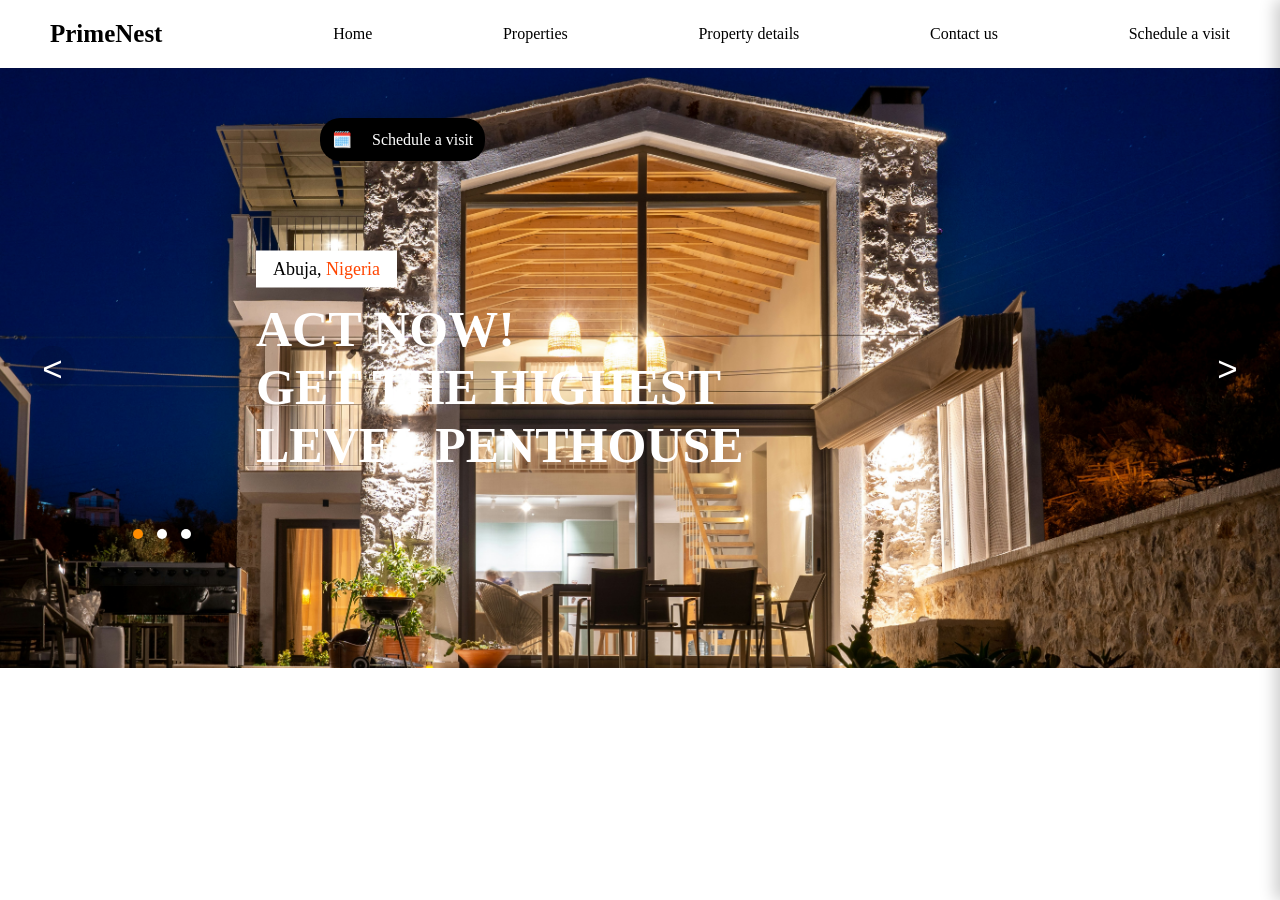
==== index.html @ c1384526 "restruced my project work" ====
<!doctype html>
<html>
  <head>
    <meta charset="UTF-8" />
    <meta name="viewport" content="width=device-width, initial-scale=1" />
    <title>PrimeNest</title>
    <link rel="stylesheet" href="css/style.css" />
  </head>

  <body>
    <section>
      <div class="navbar">
        <div id="villa">PrimeNest</div>
        <div class="navbar-link">
          <a href="home.html">Home</a>
        </div>

        <div class="navbar-link">
          <a href="properties.html">Properties</a>
        </div>

        <div class="navbar-link">
          <a href="property-details.html">Property details</a>
        </div>

        <div class="navbar-link">
          <a href="contact-us.html">Contact us</a>
        </div>

        <div id="nav-schedule">
          <a href="contact-us.html">Schedule a visit</a>
        </div>

        <button class="menu-btn" id="menu-btn">☰</button>
      </div>

      <div class="sidebar" id="sidebar">
        <button class="close-btn" id="close-btn">×</button>

        <a href="index.html">Home</a>
        <a href="property.html">Properties</a>
        <a href="property-details.html">Property details</a>
        <a href="contact-us.html">Contact us</a>

        <a href="contact-us.html" class="mobile-schedule"> Schedule a visit </a>
      </div>

      <div class="hero-section">
        <div class="slide active">
          <img src="assets/Abuja.jpg" alt="abj villa img" />

          <div class="schedule">
            <div class="calendar">🗓️</div>
            <span>Schedule a visit</span>
          </div>

          <div class="slide-content">
            <div class="location">
              Abuja,
              <p>Nigeria</p>
            </div>
            <h1>
              ACT NOW! <br />
              GET THE HIGHEST <br />
              LEVEL PENTHOUSE
            </h1>
          </div>
        </div>

        <div class="slide">
          <img src="assets/Lagos.jpeg" alt="lg villa img" />

          <div class="schedule">
            <div class="calendar">🗓️</div>
            <span>Schedule a visit</span>
          </div>

          <div class="slide-content">
            <div class="location">
              Lagos,
              <p>Nigeria</p>
            </div>
            <h1>
              BE QUICK! <br />
              GET THE BEST VILLA IN<br />
              TOWN
            </h1>
          </div>
        </div>

        <div class="slide">
          <img src="assets/Kogi.jpg" alt="kg villa img" />

          <div class="schedule">
            <div class="calendar">🗓️</div>
            <span>Schedule a visit</span>
          </div>

          <div class="slide-content">
            <div class="location">
              Kogi,
              <p>Nigeria</p>
            </div>
            <h1>
              ACT NOW! <br />
              GET THE HIGHEST <br />
              LEVEL PENTHOUSE <br />
            </h1>
          </div>
        </div>

        <!-- Arrow for the images -->
        <button class="prev" id="prev">&lt;</button>
        <button class="next" id="next">&gt;</button>

        <!-- Dots for the images -->
        <div class="indicators">
          <div class="dot active" data-slide="0"></div>
          <div class="dot" data-slide="1"></div>
          <div class="dot" data-slide="2"></div>
        </div>
      </div>
    </section>
    <script src="script.js"></script>
  </body>
</html>
---- css/style.css ----
* {
  box-sizing: border-box;
}

body {
  margin: 0;
}

.navbar {
  display: flex;
  flex-direction: row;
  align-items: center;
  justify-content: space-between;
  padding: 20px 50px;
}

.navbar-link a {
  text-decoration: none;
  color: black;
  transition: 0.3s;
}

.navbar-link a:hover {
  color: darkorange;
}

#villa {
  font-weight: bold;
  font-size: 25px;
  padding-right: 40px;
}
#nav-schedule a {
  text-decoration: none;
  color: black;
}

.menu-btn {
  display: none;
  border: none;
  background: none;
  font-size: 28px;
  cursor: pointer;
}

.sidebar {
  position: fixed;
  top: 0;
  right: -300px;
  width: 300px;
  height: 100vh;
  background-color: white;
  z-index: 1000;

  display: flex;
  flex-direction: column;
  padding: 30px;

  transition: right 0.3s ease;

  box-shadow: -5px 0 15px rgb(0, 0, 0, 0.2);
}

.sidebar a {
  text-decoration: none;
  color: black;
  padding: 15px 0;
}

.sidebar a:hover {
  color: #f35525;
}

.mobile-schedule {
  background-color: #f35525;
  color: white !important;
  padding: 12px 20px !important;
  border-radius: 5px;
  text-align: center;
  margin-top: 15px;
}

.close-btn {
  align-self: flex-end;
  border: none;
  background: none;
  font-size: 30px;
  cursor: pointer;
  margin-bottom: 30px;
}

.hero-section {
  width: 100%;
  position: relative;
  height: 600px;
}

.slide {
  position: absolute;
  top: 0;
  left: 0;
  width: 100%;
  height: 100%;
  display: none;
}

.slide.active {
  display: block;
}

.slide img {
  width: 100%;
  height: 100%;
  object-fit: cover;
}

.slide-content {
  position: absolute;
  top: 50%;
  left: 20%;
  transform: translateY(-50%);
}

.slide-content h1 {
  font-size: 50px;
  margin: 12px 0;
  color: white;
}

.location {
  color: black;
  font-size: 18px;
  background-color: white;
  padding: 8px 17px;
  display: inline-block;
}
.location p {
  display: inline;
  color: orangered;
}

.schedule {
  position: absolute;
  top: 50px;
  left: 25%;
  display: flex;
  align-items: center;
  background-color: black;
  color: white;
  padding: 12px 12px;
  border-radius: 20px;
}

.schedule span {
  padding-left: 20px;
}
.calendar {
  padding: 0;
}

.prev,
.next {
  position: absolute;
  top: 50%;
  transform: translateY(-50%);
  background-color: rgb(0, 0, 0, 0.1);
  color: white;
  border-radius: 50%;
  border: 0;
  font-size: 35px;
  height: 45px;
  width: 45px;
}

.prev {
  left: 30px;
}
.next {
  right: 30px;
}

.indicators {
  position: absolute;
  bottom: 20%;
  left: 10%;
}

.dot {
  display: inline-block;
  height: 10px;
  width: 10px;
  border-radius: 50%;
  background-color: white;
  margin: 5px;
  cursor: pointer;
}

.dot.active {
  background-color: darkorange;
}

@media (max-width: 768px) {
  .navbar {
    padding: 15px 20px;
  }

  .navbar-link,
  #nav-schedule {
    display: none;
  }

  .menu-btn {
    display: block;
    font-size: 24px;
  }

  .hero-section {
    height: 80vh;
  }

  .schedule {
    display: none;
  }

  .slide-content {
    top: 50%;
    left: 20px;
    transform: translateY(-50%);
  }

  .slide-content h1 {
    font-size: 32px;
  }

  .slide-content p {
    font-size: 16px;
  }

  .prev,
  .next {
    width: 30px;
    height: 30px;
    font-size: 16px;
    padding: 0;
  }

  .prev {
    left: 15px;
  }

  .next {
    right: 15px;
  }

  .indicators {
    bottom: 10%;
    right: 20px;
  }

  .dot {
    width: 8px;
    height: 8px;
  }
}
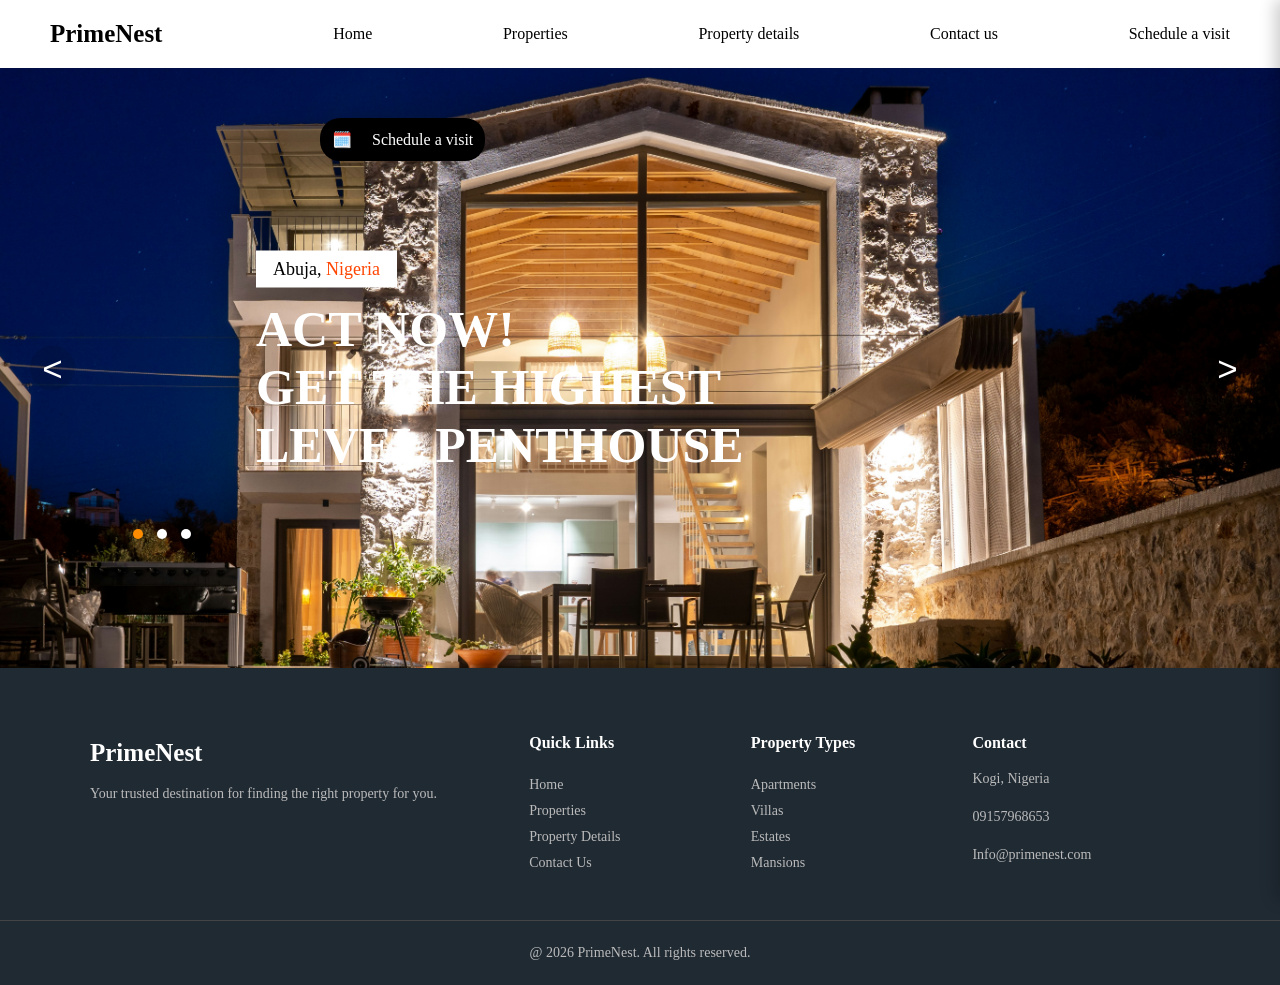
==== commit 1fd63aa1: "Added footer and styled it" ====
--- a/index.html
+++ b/index.html
@@ -12,7 +12,7 @@
       <div class="navbar">
         <div id="villa">PrimeNest</div>
         <div class="navbar-link">
-          <a href="home.html">Home</a>
+          <a href="index.html">Home</a>
         </div>
 
         <div class="navbar-link">
@@ -38,7 +38,7 @@
         <button class="close-btn" id="close-btn">×</button>
 
         <a href="index.html">Home</a>
-        <a href="property.html">Properties</a>
+        <a href="properties.html">Properties</a>
         <a href="property-details.html">Property details</a>
         <a href="contact-us.html">Contact us</a>
 
@@ -121,6 +121,48 @@
         </div>
       </div>
     </section>
-    <script src="script.js"></script>
+
+    <footer class="footer">
+      <div class="footer-container">
+        <div class="footer-about">
+          <h2>PrimeNest</h2>
+
+          <p>
+            Your trusted destination for finding the right property for you.
+          </p>
+        </div>
+
+        <div class="footer-links">
+          <h3>Quick Links</h3>
+
+          <a href="index.html">Home</a>
+          <a href="properties.html">Properties</a>
+          <a href="Property-details.html">Property Details</a>
+          <a href="contact-us.html">Contact Us</a>
+        </div>
+
+        <div class="footer-links">
+          <h3>Property Types</h3>
+
+          <a href="properties.html">Apartments</a>
+          <a href="properties.html">Villas</a>
+          <a href="properties.html">Estates</a>
+          <a href="properties.html">Mansions</a>
+        </div>
+
+        <div class="footer-contact">
+          <h3>Contact</h3>
+
+          <p>Kogi, Nigeria</p>
+          <p>09157968653</p>
+          <p>Info@primenest.com</p>
+        </div>
+      </div>
+
+      <div class="footer-bottom">
+        <p>@ 2026 PrimeNest. All rights reserved.</p>
+      </div>
+    </footer>
+    <script src="js/script.js"></script>
   </body>
 </html>
--- a/css/style.css
+++ b/css/style.css
@@ -198,6 +198,66 @@
   background-color: darkorange;
 }
 
+/* Footer */
+.footer {
+  background-color: #202a33;
+  color: white;
+  padding-top: 50px;
+}
+
+.footer-container {
+  width: 90%;
+  max-width: 1100px;
+  margin: auto;
+  display: grid;
+  grid-template-columns: 2fr 1fr 1fr 1fr;
+  gap: 4px;
+}
+
+.footer h2 {
+  font-size: 25px;
+  margin-bottom: 15px;
+}
+
+.footer h3 {
+  font-size: 16px;
+  margin-bottom: 15px;
+}
+
+.footer p {
+  color: #bbb;
+  font-size: 14px;
+  line-height: 1.7;
+}
+
+.footer-links {
+  display: flex;
+  flex-direction: column;
+  gap: 10px;
+}
+
+.footer-links a {
+  color: #bbb;
+  text-decoration: none;
+  font-size: 14px;
+  transition: 0.3s;
+}
+
+.footer-links a:hover {
+  color: darkorange;
+}
+
+.footer-bottom {
+  margin-top: 40px;
+  padding: 20px;
+  text-align: center;
+  border-top: 1px solid #444;
+}
+
+.footer-bottom p {
+  margin: 0;
+}
+
 @media (max-width: 768px) {
   .navbar {
     padding: 15px 20px;
@@ -260,4 +320,16 @@
     width: 8px;
     height: 8px;
   }
-}
+  /* footer */
+  .footer-container {
+    grid-template-columns: 1fr 1fr;
+    gap: 30px;
+  }
+}
+
+/* Smaller screen */
+@media (max-width: 500px) {
+  .footer-container {
+    grid-template-columns: 1fr;
+  }
+}
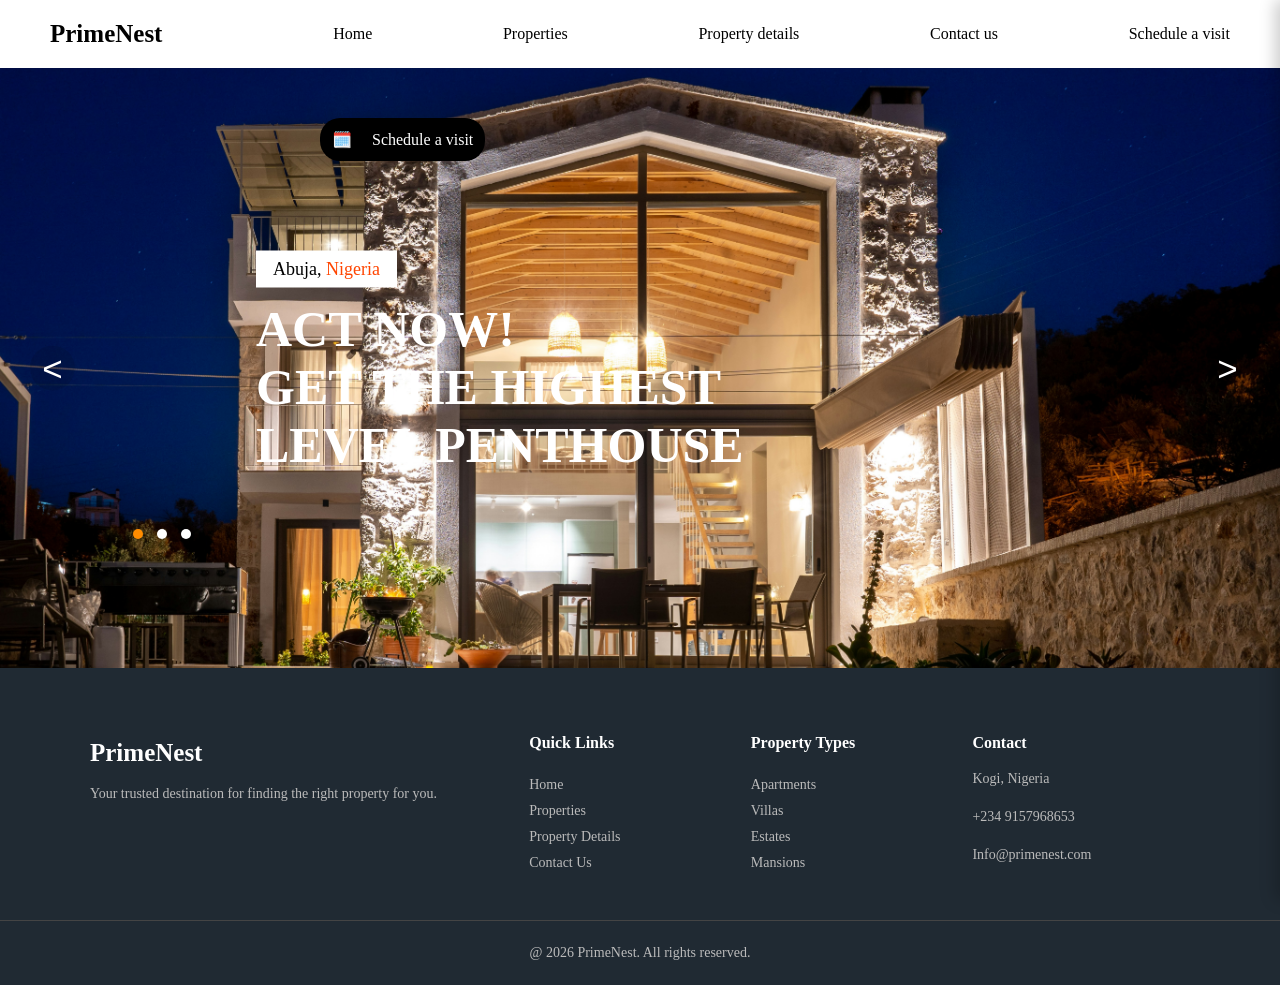
==== commit 9203f5b3: "Added watsapp mesaage feature" ====
--- a/index.html
+++ b/index.html
@@ -122,6 +122,7 @@
       </div>
     </section>
 
+    <!-- footer -->
     <footer class="footer">
       <div class="footer-container">
         <div class="footer-about">
@@ -154,7 +155,7 @@
           <h3>Contact</h3>
 
           <p>Kogi, Nigeria</p>
-          <p>09157968653</p>
+          <p>+234 9157968653</p>
           <p>Info@primenest.com</p>
         </div>
       </div>
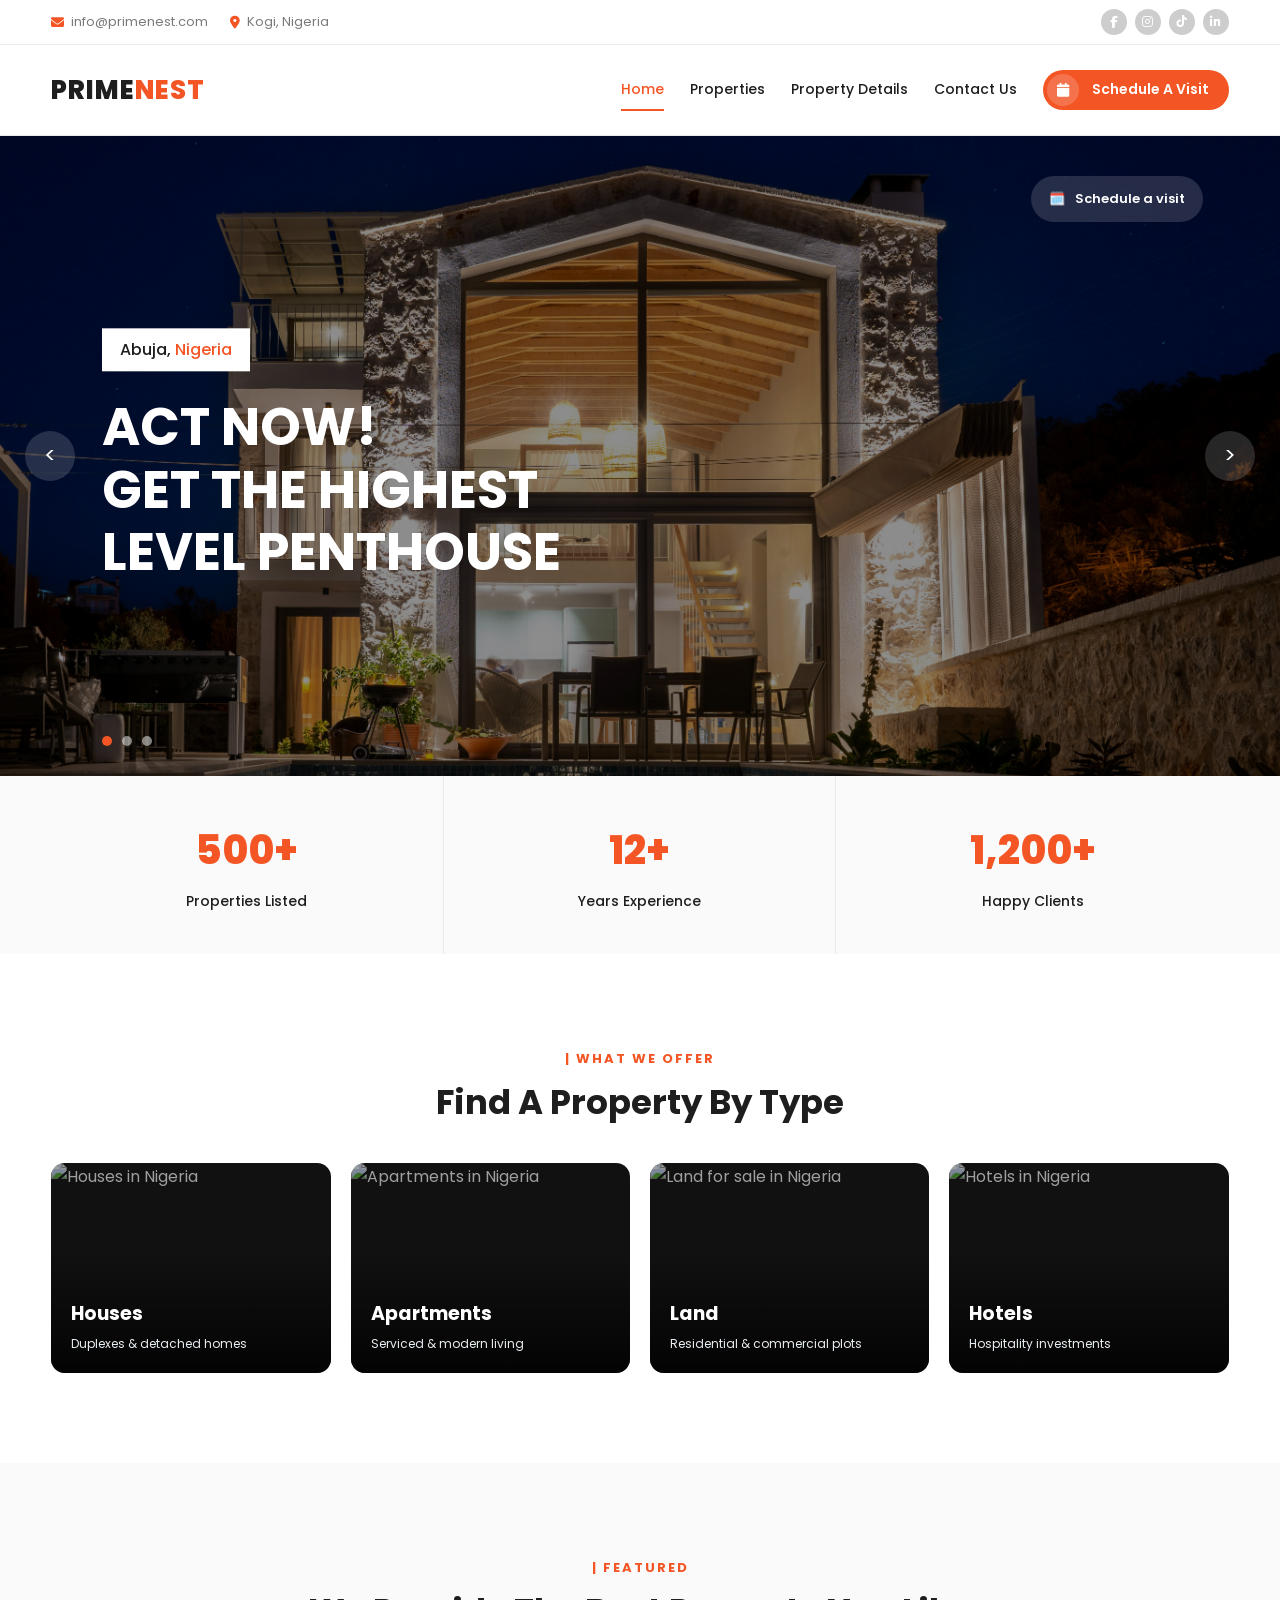
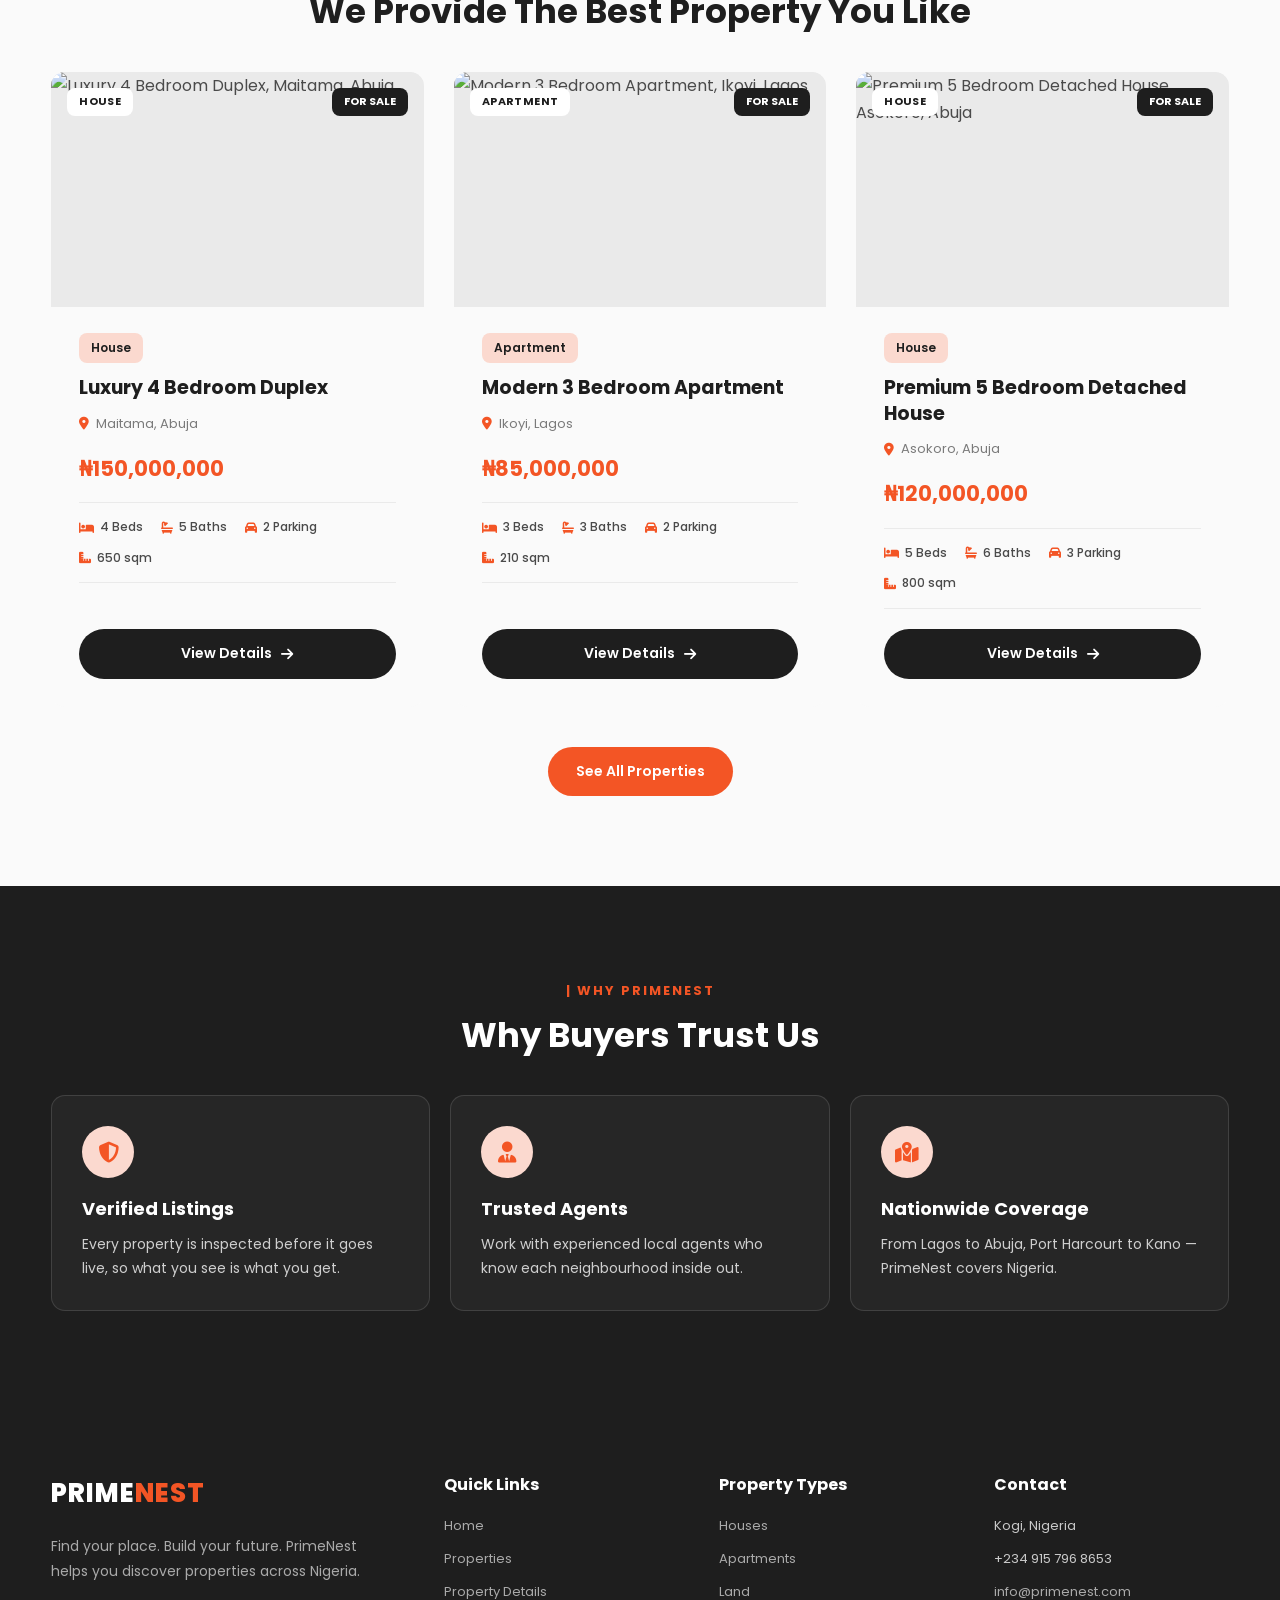
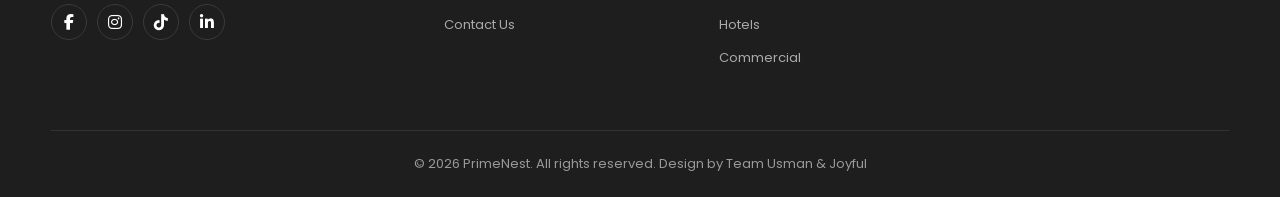
==== commit a96cf9c5: "match primenest styling/structure to templatemo; fix broken links and html bugs" ====
--- a/index.html
+++ b/index.html
@@ -1,169 +1,461 @@
-<!doctype html>
-<html>
-  <head>
-    <meta charset="UTF-8" />
-    <meta name="viewport" content="width=device-width, initial-scale=1" />
-    <title>PrimeNest</title>
-    <link rel="stylesheet" href="css/style.css" />
-  </head>
-
-  <body>
-    <section>
-      <div class="navbar">
-        <div id="villa">PrimeNest</div>
-        <div class="navbar-link">
-          <a href="index.html">Home</a>
-        </div>
-
-        <div class="navbar-link">
-          <a href="properties.html">Properties</a>
-        </div>
-
-        <div class="navbar-link">
-          <a href="property-details.html">Property details</a>
-        </div>
-
-        <div class="navbar-link">
-          <a href="contact-us.html">Contact us</a>
-        </div>
-
-        <div id="nav-schedule">
-          <a href="contact-us.html">Schedule a visit</a>
-        </div>
-
-        <button class="menu-btn" id="menu-btn">☰</button>
-      </div>
-
-      <div class="sidebar" id="sidebar">
-        <button class="close-btn" id="close-btn">×</button>
-
-        <a href="index.html">Home</a>
-        <a href="properties.html">Properties</a>
-        <a href="property-details.html">Property details</a>
-        <a href="contact-us.html">Contact us</a>
-
-        <a href="contact-us.html" class="mobile-schedule"> Schedule a visit </a>
-      </div>
-
-      <div class="hero-section">
-        <div class="slide active">
-          <img src="assets/Abuja.jpg" alt="abj villa img" />
-
-          <div class="schedule">
-            <div class="calendar">🗓️</div>
+<!DOCTYPE html>
+<html lang="en">
+<head>
+
+<meta charset="UTF-8">
+<meta name="viewport" content="width=device-width, initial-scale=1.0">
+<meta name="description" content="PrimeNest — find verified houses, apartments, land and commercial properties across Nigeria.">
+
+<title>PrimeNest | Real Estate in Nigeria</title>
+
+<!-- FONT AWESOME -->
+<link rel="stylesheet" href="https://cdnjs.cloudflare.com/ajax/libs/font-awesome/6.5.2/css/all.min.css">
+
+<!-- GOOGLE FONTS -->
+<link rel="preconnect" href="https://fonts.googleapis.com">
+<link rel="preconnect" href="https://fonts.gstatic.com">
+<link href="https://fonts.googleapis.com/css2?family=Poppins:wght@300;400;500;600;700;800;900&display=swap" rel="stylesheet">
+
+<!-- SHARED STYLESHEET (the only CSS file the whole site uses) -->
+<link rel="stylesheet" href="style/main.css">
+
+</head>
+
+<body>
+
+<!-- =====================================================
+     SUB-HEADER INFO BAR
+     ===================================================== -->
+
+<div class="sub-header">
+    <div class="container">
+
+        <ul class="info">
+            <li><i class="fa-solid fa-envelope"></i> info@primenest.com</li>
+            <li><i class="fa-solid fa-location-dot"></i> Kogi, Nigeria</li>
+        </ul>
+
+        <div class="social-links">
+            <a href="#"><i class="fa-brands fa-facebook-f"></i></a>
+            <a href="#"><i class="fa-brands fa-instagram"></i></a>
+            <a href="#"><i class="fa-brands fa-tiktok"></i></a>
+            <a href="#"><i class="fa-brands fa-linkedin-in"></i></a>
+        </div>
+
+    </div>
+</div>
+
+
+<!-- =====================================================
+     HEADER
+     ===================================================== -->
+
+<header class="site-header">
+
+    <div class="container navbar">
+
+        <a href="index.html" class="logo">Prime<span>Nest</span></a>
+
+        <button type="button" class="menu-toggle" aria-label="Open navigation">
+            <i class="fa-solid fa-bars"></i>
+        </button>
+
+        <nav class="nav-links">
+            <a href="index.html" class="active">Home</a>
+            <a href="properties.html">Properties</a>
+            <a href="property-details.html">Property Details</a>
+            <a href="contact-us.html">Contact Us</a>
+            <a href="contact-us.html#contact-form" class="btn btn-primary">
+                <i class="fa-solid fa-calendar"></i> Schedule a visit
+            </a>
+        </nav>
+
+    </div>
+
+</header>
+
+
+<!-- =====================================================
+     HERO SLIDER
+     ===================================================== -->
+
+<section class="hero-section">
+
+    <div class="slide active">
+        <img src="assets/Abuja.jpg" alt="Villa in Abuja, Nigeria">
+
+        <div class="schedule">
+            <span>🗓️</span>
             <span>Schedule a visit</span>
-          </div>
-
-          <div class="slide-content">
-            <div class="location">
-              Abuja,
-              <p>Nigeria</p>
-            </div>
-            <h1>
-              ACT NOW! <br />
-              GET THE HIGHEST <br />
-              LEVEL PENTHOUSE
-            </h1>
-          </div>
-        </div>
-
-        <div class="slide">
-          <img src="assets/Lagos.jpeg" alt="lg villa img" />
-
-          <div class="schedule">
-            <div class="calendar">🗓️</div>
+        </div>
+
+        <div class="slide-content">
+            <div class="location">Abuja, <p>Nigeria</p></div>
+            <h1>Act Now!<br>Get the Highest<br>Level Penthouse</h1>
+        </div>
+    </div>
+
+    <div class="slide">
+        <img src="assets/Lagos.jpeg" alt="Villa in Lagos, Nigeria">
+
+        <div class="schedule">
+            <span>🗓️</span>
             <span>Schedule a visit</span>
-          </div>
-
-          <div class="slide-content">
-            <div class="location">
-              Lagos,
-              <p>Nigeria</p>
-            </div>
-            <h1>
-              BE QUICK! <br />
-              GET THE BEST VILLA IN<br />
-              TOWN
-            </h1>
-          </div>
-        </div>
-
-        <div class="slide">
-          <img src="assets/Kogi.jpg" alt="kg villa img" />
-
-          <div class="schedule">
-            <div class="calendar">🗓️</div>
+        </div>
+
+        <div class="slide-content">
+            <div class="location">Lagos, <p>Nigeria</p></div>
+            <h1>Be Quick!<br>Get the Best Villa<br>in Town</h1>
+        </div>
+    </div>
+
+    <div class="slide">
+        <img src="assets/Kogi.jpg" alt="Villa in Kogi, Nigeria">
+
+        <div class="schedule">
+            <span>🗓️</span>
             <span>Schedule a visit</span>
-          </div>
-
-          <div class="slide-content">
-            <div class="location">
-              Kogi,
-              <p>Nigeria</p>
-            </div>
-            <h1>
-              ACT NOW! <br />
-              GET THE HIGHEST <br />
-              LEVEL PENTHOUSE <br />
-            </h1>
-          </div>
-        </div>
-
-        <!-- Arrow for the images -->
-        <button class="prev" id="prev">&lt;</button>
-        <button class="next" id="next">&gt;</button>
-
-        <!-- Dots for the images -->
-        <div class="indicators">
-          <div class="dot active" data-slide="0"></div>
-          <div class="dot" data-slide="1"></div>
-          <div class="dot" data-slide="2"></div>
-        </div>
-      </div>
-    </section>
-
-    <!-- footer -->
-    <footer class="footer">
-      <div class="footer-container">
-        <div class="footer-about">
-          <h2>PrimeNest</h2>
-
-          <p>
-            Your trusted destination for finding the right property for you.
-          </p>
-        </div>
-
-        <div class="footer-links">
-          <h3>Quick Links</h3>
-
-          <a href="index.html">Home</a>
-          <a href="properties.html">Properties</a>
-          <a href="Property-details.html">Property Details</a>
-          <a href="contact-us.html">Contact Us</a>
-        </div>
-
-        <div class="footer-links">
-          <h3>Property Types</h3>
-
-          <a href="properties.html">Apartments</a>
-          <a href="properties.html">Villas</a>
-          <a href="properties.html">Estates</a>
-          <a href="properties.html">Mansions</a>
-        </div>
-
-        <div class="footer-contact">
-          <h3>Contact</h3>
-
-          <p>Kogi, Nigeria</p>
-          <p>+234 9157968653</p>
-          <p>Info@primenest.com</p>
-        </div>
-      </div>
-
-      <div class="footer-bottom">
-        <p>@ 2026 PrimeNest. All rights reserved.</p>
-      </div>
-    </footer>
-    <script src="js/script.js"></script>
-  </body>
-</html>
+        </div>
+
+        <div class="slide-content">
+            <div class="location">Kogi, <p>Nigeria</p></div>
+            <h1>Hurry!<br>Get the Best Villa<br>for You</h1>
+        </div>
+    </div>
+
+    <button class="prev" id="prev">&lt;</button>
+    <button class="next" id="next">&gt;</button>
+
+    <div class="indicators">
+        <div class="dot active" data-slide="0"></div>
+        <div class="dot" data-slide="1"></div>
+        <div class="dot" data-slide="2"></div>
+    </div>
+
+</section>
+
+
+<!-- =====================================================
+     FUN FACTS / STATS
+     ===================================================== -->
+
+<section class="stats">
+    <div class="container stats-grid">
+
+        <div class="stat">
+            <strong class="count-number" data-to="500">0</strong>
+            <span>Properties Listed</span>
+        </div>
+
+        <div class="stat">
+            <strong class="count-number" data-to="12">0</strong>
+            <span>Years Experience</span>
+        </div>
+
+        <div class="stat">
+            <strong class="count-number" data-to="1200">0</strong>
+            <span>Happy Clients</span>
+        </div>
+
+    </div>
+</section>
+
+
+<!-- =====================================================
+     PROPERTY CATEGORIES
+     ===================================================== -->
+
+<section class="section">
+    <div class="container">
+
+        <div class="section-head text-center" style="justify-content:center;">
+            <div>
+                <span class="eyebrow">| What We Offer</span>
+                <h2>Find A Property By Type</h2>
+            </div>
+        </div>
+
+        <div class="category-grid">
+
+            <a href="properties.html?type=House" class="category">
+                <img src="https://images.unsplash.com/photo-1600047509807-ba8f99d2cdde?auto=format&fit=crop&w=800&q=80" alt="Houses in Nigeria">
+                <div class="category-content">
+                    <h3>Houses</h3>
+                    <p>Duplexes &amp; detached homes</p>
+                </div>
+            </a>
+
+            <a href="properties.html?type=Apartment" class="category">
+                <img src="https://images.unsplash.com/photo-1600607687920-4e2a09cf159d?auto=format&fit=crop&w=800&q=80" alt="Apartments in Nigeria">
+                <div class="category-content">
+                    <h3>Apartments</h3>
+                    <p>Serviced &amp; modern living</p>
+                </div>
+            </a>
+
+            <a href="properties.html?type=Land" class="category">
+                <img src="https://images.unsplash.com/photo-1500382017468-9049fed747ef?auto=format&fit=crop&w=800&q=80" alt="Land for sale in Nigeria">
+                <div class="category-content">
+                    <h3>Land</h3>
+                    <p>Residential &amp; commercial plots</p>
+                </div>
+            </a>
+
+            <a href="properties.html?type=Hotel" class="category">
+                <img src="https://images.unsplash.com/photo-1566073771259-6a8506099945?auto=format&fit=crop&w=800&q=80" alt="Hotels in Nigeria">
+                <div class="category-content">
+                    <h3>Hotels</h3>
+                    <p>Hospitality investments</p>
+                </div>
+            </a>
+
+        </div>
+
+    </div>
+</section>
+
+
+<!-- =====================================================
+     FEATURED PROPERTIES
+     ===================================================== -->
+
+<section class="section" style="background:var(--gray);">
+    <div class="container">
+
+        <div class="section-head text-center" style="justify-content:center;">
+            <div>
+                <span class="eyebrow">| Featured</span>
+                <h2>We Provide The Best Property You Like</h2>
+            </div>
+        </div>
+
+        <div class="property-grid">
+
+            <article class="property-card">
+                <div class="property-image">
+                    <img src="https://images.unsplash.com/photo-1600585154340-be6161a56a0c?auto=format&fit=crop&w=1400&q=85" alt="Luxury 4 Bedroom Duplex, Maitama, Abuja">
+                    <span class="property-badge">House</span>
+                    <span class="property-status">For Sale</span>
+                </div>
+                <div class="property-content">
+                    <div class="property-type">House</div>
+                    <h3 class="property-title">Luxury 4 Bedroom Duplex</h3>
+                    <div class="property-location">
+                        <i class="fa-solid fa-location-dot"></i>
+                        <span>Maitama, Abuja</span>
+                    </div>
+                    <div class="property-price">₦150,000,000</div>
+                    <div class="property-meta">
+                        <span><i class="fa-solid fa-bed"></i> 4 Beds</span>
+                        <span><i class="fa-solid fa-bath"></i> 5 Baths</span>
+                        <span><i class="fa-solid fa-car"></i> 2 Parking</span>
+                        <span><i class="fa-solid fa-ruler-combined"></i> 650 sqm</span>
+                    </div>
+                    <a href="property-details.html?id=1" class="btn btn-dark">
+                        View Details <i class="fa-solid fa-arrow-right"></i>
+                    </a>
+                </div>
+            </article>
+
+            <article class="property-card">
+                <div class="property-image">
+                    <img src="https://images.unsplash.com/photo-1600607687920-4e2a09cf159d?auto=format&fit=crop&w=1400&q=85" alt="Modern 3 Bedroom Apartment, Ikoyi, Lagos">
+                    <span class="property-badge">Apartment</span>
+                    <span class="property-status">For Sale</span>
+                </div>
+                <div class="property-content">
+                    <div class="property-type">Apartment</div>
+                    <h3 class="property-title">Modern 3 Bedroom Apartment</h3>
+                    <div class="property-location">
+                        <i class="fa-solid fa-location-dot"></i>
+                        <span>Ikoyi, Lagos</span>
+                    </div>
+                    <div class="property-price">₦85,000,000</div>
+                    <div class="property-meta">
+                        <span><i class="fa-solid fa-bed"></i> 3 Beds</span>
+                        <span><i class="fa-solid fa-bath"></i> 3 Baths</span>
+                        <span><i class="fa-solid fa-car"></i> 2 Parking</span>
+                        <span><i class="fa-solid fa-ruler-combined"></i> 210 sqm</span>
+                    </div>
+                    <a href="property-details.html?id=2" class="btn btn-dark">
+                        View Details <i class="fa-solid fa-arrow-right"></i>
+                    </a>
+                </div>
+            </article>
+
+            <article class="property-card">
+                <div class="property-image">
+                    <img src="https://images.unsplash.com/photo-1600047509807-ba8f99d2cdde?auto=format&fit=crop&w=1400&q=85" alt="Premium 5 Bedroom Detached House, Asokoro, Abuja">
+                    <span class="property-badge">House</span>
+                    <span class="property-status">For Sale</span>
+                </div>
+                <div class="property-content">
+                    <div class="property-type">House</div>
+                    <h3 class="property-title">Premium 5 Bedroom Detached House</h3>
+                    <div class="property-location">
+                        <i class="fa-solid fa-location-dot"></i>
+                        <span>Asokoro, Abuja</span>
+                    </div>
+                    <div class="property-price">₦120,000,000</div>
+                    <div class="property-meta">
+                        <span><i class="fa-solid fa-bed"></i> 5 Beds</span>
+                        <span><i class="fa-solid fa-bath"></i> 6 Baths</span>
+                        <span><i class="fa-solid fa-car"></i> 3 Parking</span>
+                        <span><i class="fa-solid fa-ruler-combined"></i> 800 sqm</span>
+                    </div>
+                    <a href="property-details.html?id=3" class="btn btn-dark">
+                        View Details <i class="fa-solid fa-arrow-right"></i>
+                    </a>
+                </div>
+            </article>
+
+        </div>
+
+        <div class="text-center" style="margin-top:40px;">
+            <a href="properties.html" class="btn btn-primary">See All Properties</a>
+        </div>
+
+    </div>
+</section>
+
+
+<!-- =====================================================
+     WHY CHOOSE US
+     ===================================================== -->
+
+<section class="section dark-section">
+    <div class="container">
+
+        <div class="section-head text-center" style="justify-content:center;">
+            <div>
+                <span class="eyebrow">| Why PrimeNest</span>
+                <h2>Why Buyers Trust Us</h2>
+            </div>
+        </div>
+
+        <div class="why-grid">
+
+            <div class="why">
+                <i class="fa-solid fa-shield-halved"></i>
+                <h3>Verified Listings</h3>
+                <p>Every property is inspected before it goes live, so what you see is what you get.</p>
+            </div>
+
+            <div class="why">
+                <i class="fa-solid fa-user-tie"></i>
+                <h3>Trusted Agents</h3>
+                <p>Work with experienced local agents who know each neighbourhood inside out.</p>
+            </div>
+
+            <div class="why">
+                <i class="fa-solid fa-map-location-dot"></i>
+                <h3>Nationwide Coverage</h3>
+                <p>From Lagos to Abuja, Port Harcourt to Kano — PrimeNest covers Nigeria.</p>
+            </div>
+
+        </div>
+
+    </div>
+</section>
+
+
+<!-- =====================================================
+     FOOTER
+     ===================================================== -->
+
+<footer class="site-footer">
+
+    <div class="container footer-grid">
+
+        <div class="footer-brand">
+            <div class="logo">Prime<span>Nest</span></div>
+            <p>Find your place. Build your future. PrimeNest helps you discover properties across Nigeria.</p>
+
+            <div class="socials">
+                <a href="#"><i class="fa-brands fa-facebook-f"></i></a>
+                <a href="#"><i class="fa-brands fa-instagram"></i></a>
+                <a href="#"><i class="fa-brands fa-tiktok"></i></a>
+                <a href="#"><i class="fa-brands fa-linkedin-in"></i></a>
+            </div>
+        </div>
+
+        <div>
+            <h3>Quick Links</h3>
+            <ul>
+                <li><a href="index.html">Home</a></li>
+                <li><a href="properties.html">Properties</a></li>
+                <li><a href="property-details.html">Property Details</a></li>
+                <li><a href="contact-us.html">Contact Us</a></li>
+            </ul>
+        </div>
+
+        <div>
+            <h3>Property Types</h3>
+            <ul>
+                <li><a href="properties.html?type=House">Houses</a></li>
+                <li><a href="properties.html?type=Apartment">Apartments</a></li>
+                <li><a href="properties.html?type=Land">Land</a></li>
+                <li><a href="properties.html?type=Hotel">Hotels</a></li>
+                <li><a href="properties.html?type=Commercial">Commercial</a></li>
+            </ul>
+        </div>
+
+        <div>
+            <h3>Contact</h3>
+            <ul>
+                <li>Kogi, Nigeria</li>
+                <li>+234 915 796 8653</li>
+                <li><a href="mailto:info@primenest.com">info@primenest.com</a></li>
+            </ul>
+        </div>
+
+    </div>
+
+    <div class="container copyright">
+        &copy; 2026 PrimeNest. All rights reserved. Design by Team Usman & Joyful
+    </div>
+
+</footer>
+
+
+<script src="js/script.js"></script>
+<script src="js/nav.js"></script>
+
+<!-- Small counter animation for the fun-facts stats above -->
+<script>
+document.addEventListener("DOMContentLoaded", () => {
+    const counters = document.querySelectorAll(".count-number");
+
+    const animate = (el) => {
+        const target = parseInt(el.dataset.to, 10) || 0;
+        const duration = 1200;
+        const start = performance.now();
+
+        function tick(now) {
+            const progress = Math.min((now - start) / duration, 1);
+            el.textContent = Math.floor(progress * target).toLocaleString();
+            if (progress < 1) {
+                requestAnimationFrame(tick);
+            } else {
+                el.textContent = target.toLocaleString() + "+";
+            }
+        }
+
+        requestAnimationFrame(tick);
+    };
+
+    const observer = new IntersectionObserver((entries) => {
+        entries.forEach((entry) => {
+            if (entry.isIntersecting) {
+                animate(entry.target);
+                observer.unobserve(entry.target);
+            }
+        });
+    }, { threshold: 0.6 });
+
+    counters.forEach((counter) => observer.observe(counter));
+});
+</script>
+
+</body>
+</html>
--- a/style/main.css
+++ b/style/main.css
@@ -0,0 +1,2157 @@
+/* =========================================================
+   PRIMENEST REAL ESTATE
+   SINGLE SHARED STYLESHEET
+   Palette / type / spacing matched to TemplateMo Villa Agency.
+   Loaded by index.html, properties.html, property-details.html
+   and contact-us.html — no other CSS file should be linked.
+   ========================================================= */
+
+@import url('https://fonts.googleapis.com/css2?family=Poppins:wght@300;400;500;600;700;800;900&display=swap');
+
+
+/* =========================================================
+   1. ROOT VARIABLES  (TemplateMo palette: orange + near-black)
+   ========================================================= */
+
+:root {
+    --primary: #f35525;        /* TemplateMo accent orange */
+    --primary-dark: #d6431a;
+    --primary-bg: #fbd9cf;     /* light peach pill background */
+
+    --dark: #1e1e1e;           /* TemplateMo heading / footer black */
+    --dark-light: #2b2b2b;
+
+    --white: #ffffff;
+    --black: #000000;
+
+    --gray: #fafafa;           /* TemplateMo property card background */
+    --gray-light: #f8f9fb;
+    --gray-dark: #eaeaea;
+
+    --text: #4a4a4a;           /* TemplateMo body copy */
+    --heading: #1e1e1e;
+    --muted: #7a7a7a;
+
+    --border: #eaeaea;
+
+    --success: #196b36;
+    --success-bg: #eaf8ef;
+
+    --danger: #a12727;
+    --danger-bg: #fff0f0;
+
+    --shadow-sm: 0 7px 25px rgba(0, 0, 0, 0.06);
+    --shadow: 0 18px 45px rgba(0, 0, 0, 0.10);
+    --shadow-lg: 0 25px 70px rgba(0, 0, 0, 0.15);
+
+    --radius-sm: 8px;
+    --radius: 14px;
+    --radius-lg: 18px;
+    --radius-xl: 20px;
+    --radius-pill: 999px;
+
+    --transition: 0.25s ease;
+}
+
+
+/* =========================================================
+   2. RESET
+   ========================================================= */
+
+* {
+    box-sizing: border-box;
+    margin: 0;
+    padding: 0;
+}
+
+html {
+    scroll-behavior: smooth;
+    scroll-padding-top: 100px;
+}
+
+body {
+    font-family: "Poppins", Arial, sans-serif;
+    color: var(--text);
+    background: var(--white);
+    line-height: 1.7;
+    overflow-x: hidden;
+}
+
+body.no-scroll {
+    overflow: hidden;
+}
+
+a {
+    text-decoration: none;
+    color: inherit;
+}
+
+ul,
+ol {
+    list-style: none;
+}
+
+img {
+    display: block;
+    max-width: 100%;
+}
+
+button,
+input,
+select,
+textarea {
+    font: inherit;
+}
+
+button {
+    cursor: pointer;
+}
+
+textarea {
+    font-family: inherit;
+}
+
+h1, h2, h3, h4, h5, h6 {
+    color: var(--heading);
+    font-weight: 700;
+}
+
+::selection {
+    background: var(--primary);
+    color: var(--white);
+}
+
+
+/* =========================================================
+   3. GLOBAL UTILITIES
+   ========================================================= */
+
+.container {
+    width: min(1180px, 92%);
+    margin: 0 auto;
+}
+
+.section {
+    padding: 90px 0;
+}
+
+.section-sm {
+    padding: 55px 0;
+}
+
+.section-lg {
+    padding: 100px 0;
+}
+
+.eyebrow {
+    display: inline-block;
+    margin-bottom: 12px;
+
+    color: var(--primary);
+
+    font-size: 13px;
+    font-weight: 700;
+    text-transform: uppercase;
+    letter-spacing: 2px;
+}
+
+.section-head {
+    display: flex;
+    justify-content: space-between;
+    align-items: flex-end;
+    gap: 25px;
+    margin-bottom: 40px;
+}
+
+.section-head h2 {
+    font-size: 34px;
+    font-weight: 700;
+    line-height: 1.2;
+}
+
+.section-head p {
+    max-width: 650px;
+    color: var(--muted);
+    font-size: 15px;
+}
+
+.text-center {
+    text-align: center;
+}
+
+.text-primary {
+    color: var(--primary);
+}
+
+.text-muted {
+    color: var(--muted);
+}
+
+.hidden {
+    display: none !important;
+}
+
+
+/* =========================================================
+   4. BUTTONS  (pill-shaped, matches TemplateMo's .main-button)
+   ========================================================= */
+
+.btn {
+    display: inline-flex;
+    align-items: center;
+    justify-content: center;
+    gap: 9px;
+
+    min-height: 46px;
+    padding: 13px 28px;
+
+    border: 0;
+    border-radius: var(--radius-pill);
+
+    font-size: 14px;
+    font-weight: 600;
+    text-transform: capitalize;
+
+    cursor: pointer;
+    transition:
+        transform var(--transition),
+        background var(--transition),
+        color var(--transition),
+        border-color var(--transition);
+}
+
+.btn:hover {
+    transform: translateY(-2px);
+}
+
+.btn-primary {
+    background: var(--primary);
+    color: var(--white);
+}
+
+.btn-primary:hover {
+    background: var(--dark);
+    color: var(--white);
+}
+
+.btn-dark {
+    background: var(--dark);
+    color: var(--white);
+}
+
+.btn-dark:hover {
+    background: var(--primary);
+}
+
+.btn-outline {
+    background: transparent;
+    border: 1px solid rgba(255, 255, 255, 0.5);
+    color: var(--white);
+}
+
+.btn-outline:hover {
+    background: var(--white);
+    color: var(--dark);
+}
+
+.btn-outline-dark {
+    background: transparent;
+    border: 1px solid var(--dark);
+    color: var(--dark);
+}
+
+.btn-outline-dark:hover {
+    background: var(--dark);
+    color: var(--white);
+}
+
+
+/* =========================================================
+   5. SUB-HEADER INFO BAR  (matches TemplateMo .sub-header)
+   ========================================================= */
+
+.sub-header {
+    background: var(--white);
+    border-bottom: 1px solid var(--gray-dark);
+    padding: 9px 0;
+}
+
+.sub-header .container {
+    display: flex;
+    align-items: center;
+    justify-content: space-between;
+    flex-wrap: wrap;
+    gap: 10px;
+}
+
+.sub-header .info {
+    display: flex;
+    gap: 22px;
+}
+
+.sub-header .info li {
+    display: flex;
+    align-items: center;
+    gap: 7px;
+
+    font-size: 13px;
+    color: var(--muted);
+}
+
+.sub-header .info li i {
+    color: var(--primary);
+}
+
+.sub-header .social-links {
+    display: flex;
+    gap: 8px;
+}
+
+.sub-header .social-links a {
+    width: 26px;
+    height: 26px;
+
+    display: grid;
+    place-items: center;
+
+    background: #cdcdcd;
+    border-radius: 50%;
+
+    color: var(--white);
+    font-size: 12px;
+
+    transition: background var(--transition);
+}
+
+.sub-header .social-links a:hover {
+    background: var(--primary);
+}
+
+
+/* =========================================================
+   6. HEADER / NAVIGATION
+   (white, sticky — matches TemplateMo .header-area)
+   ========================================================= */
+
+.site-header {
+    position: sticky;
+    top: 0;
+    left: 0;
+    right: 0;
+
+    z-index: 1000;
+
+    background: var(--white);
+    border-bottom: 1px solid var(--gray-dark);
+}
+
+.navbar {
+    height: 90px;
+
+    display: flex;
+    align-items: center;
+    justify-content: space-between;
+}
+
+.logo {
+    display: inline-flex;
+    align-items: baseline;
+
+    color: var(--heading);
+
+    font-size: 26px;
+    font-weight: 800;
+    letter-spacing: 1px;
+    text-transform: uppercase;
+}
+
+.logo span {
+    color: var(--primary);
+}
+
+.nav-links {
+    display: flex;
+    align-items: center;
+    gap: 26px;
+
+    font-size: 14px;
+    font-weight: 500;
+}
+
+.nav-links a:not(.btn) {
+    position: relative;
+    padding: 5px 0;
+    color: var(--heading);
+    transition: color var(--transition);
+}
+
+.nav-links a:not(.btn)::after {
+    content: "";
+
+    position: absolute;
+    left: 0;
+    bottom: -4px;
+
+    width: 0;
+    height: 2px;
+
+    background: var(--primary);
+
+    transition: width var(--transition);
+}
+
+.nav-links a:not(.btn):hover,
+.nav-links a:not(.btn).active {
+    color: var(--primary);
+}
+
+.nav-links a:not(.btn):hover::after,
+.nav-links a:not(.btn).active::after {
+    width: 100%;
+}
+
+.nav-links .btn {
+    min-height: 40px;
+    padding: 0 20px 0 4px;
+}
+
+.nav-links .btn i {
+    display: inline-flex;
+    align-items: center;
+    justify-content: center;
+
+    width: 32px;
+    height: 32px;
+
+    margin-right: 4px;
+
+    background: rgba(255, 255, 255, 0.18);
+    border-radius: 50%;
+}
+
+.menu-toggle {
+    display: none;
+
+    width: 44px;
+    height: 44px;
+
+    align-items: center;
+    justify-content: center;
+
+    background: transparent;
+    border: 1px solid var(--gray-dark);
+    border-radius: 6px;
+
+    color: var(--heading);
+    font-size: 18px;
+}
+
+
+/* =========================================================
+   7. HOME HERO SLIDER  (index.html only)
+   ========================================================= */
+
+.hero-section {
+    position: relative;
+    width: 100%;
+    height: 640px;
+    background: var(--dark);
+}
+
+.slide {
+    position: absolute;
+    inset: 0;
+    display: none;
+}
+
+.slide.active {
+    display: block;
+}
+
+.slide img {
+    width: 100%;
+    height: 100%;
+    object-fit: cover;
+    filter: brightness(0.55);
+}
+
+.slide-content {
+    position: absolute;
+    top: 50%;
+    left: 8%;
+    max-width: 640px;
+    transform: translateY(-50%);
+}
+
+.slide-content .location {
+    display: inline-block;
+
+    padding: 8px 18px;
+
+    background: var(--white);
+    color: var(--heading);
+
+    font-size: 16px;
+    font-weight: 500;
+    text-transform: capitalize;
+}
+
+.slide-content .location p {
+    display: inline;
+    color: var(--primary);
+    font-style: normal;
+}
+
+.slide-content h1 {
+    margin: 25px 0 0;
+
+    color: var(--white);
+
+    font-size: 52px;
+    font-weight: 700;
+    text-transform: uppercase;
+    line-height: 1.2;
+}
+
+.schedule {
+    position: absolute;
+    top: 40px;
+    right: 6%;
+
+    display: flex;
+    align-items: center;
+    gap: 10px;
+
+    padding: 12px 18px;
+
+    background: rgba(255, 255, 255, 0.15);
+    backdrop-filter: blur(6px);
+    border-radius: var(--radius-pill);
+
+    color: var(--white);
+    font-size: 13px;
+    font-weight: 600;
+}
+
+.prev,
+.next {
+    position: absolute;
+    top: 50%;
+    transform: translateY(-50%);
+
+    display: grid;
+    place-items: center;
+
+    width: 50px;
+    height: 50px;
+
+    background: rgba(255, 255, 255, 0.15);
+    border: 0;
+    border-radius: 50%;
+
+    color: var(--white);
+    font-size: 22px;
+
+    transition: background var(--transition);
+}
+
+.prev:hover,
+.next:hover {
+    background: rgba(255, 255, 255, 0.35);
+}
+
+.prev {
+    left: 25px;
+}
+
+.next {
+    right: 25px;
+}
+
+.indicators {
+    position: absolute;
+    bottom: 30px;
+    left: 8%;
+
+    display: flex;
+    gap: 10px;
+}
+
+.dot {
+    width: 10px;
+    height: 10px;
+
+    background: rgba(255, 255, 255, 0.5);
+    border-radius: 50%;
+
+    cursor: pointer;
+    transition: background var(--transition);
+}
+
+.dot.active {
+    background: var(--primary);
+}
+
+
+/* =========================================================
+   8. STATS / FUN FACTS  (home page)
+   ========================================================= */
+
+.stats {
+    background: var(--gray);
+}
+
+.stats-grid {
+    display: grid;
+    grid-template-columns: repeat(3, 1fr);
+}
+
+.stat {
+    padding: 40px 20px;
+    text-align: center;
+    border-right: 1px solid var(--gray-dark);
+}
+
+.stat:last-child {
+    border-right: 0;
+}
+
+.stat strong {
+    display: block;
+
+    color: var(--primary);
+
+    font-size: 40px;
+    font-weight: 800;
+}
+
+.stat span {
+    display: block;
+    margin-top: 6px;
+
+    color: var(--heading);
+    font-size: 14px;
+    font-weight: 500;
+}
+
+
+/* =========================================================
+   9. PROPERTY CATEGORIES  (home page)
+   ========================================================= */
+
+.category-grid {
+    display: grid;
+    grid-template-columns: repeat(4, 1fr);
+    gap: 20px;
+}
+
+.category {
+    position: relative;
+
+    min-height: 210px;
+    overflow: hidden;
+
+    border-radius: var(--radius);
+
+    background: #111;
+    color: var(--white);
+}
+
+.category img {
+    position: absolute;
+    inset: 0;
+
+    width: 100%;
+    height: 100%;
+
+    object-fit: cover;
+    opacity: 0.6;
+
+    transition:
+        transform 0.4s ease,
+        opacity 0.4s ease;
+}
+
+.category:hover img {
+    transform: scale(1.06);
+    opacity: 0.75;
+}
+
+.category::after {
+    content: "";
+
+    position: absolute;
+    inset: 0;
+
+    background: linear-gradient(
+        to top,
+        rgba(0, 0, 0, 0.8),
+        transparent 60%
+    );
+}
+
+.category-content {
+    position: absolute;
+    left: 20px;
+    right: 20px;
+    bottom: 18px;
+
+    z-index: 2;
+}
+
+.category h3 {
+    color: var(--white);
+    font-size: 19px;
+    font-weight: 700;
+}
+
+.category p {
+    margin-top: 4px;
+    color: #e8edf1;
+    font-size: 12px;
+}
+
+
+/* =========================================================
+   10. WHY CHOOSE US  (home page)
+   ========================================================= */
+
+.why-grid {
+    display: grid;
+    grid-template-columns: repeat(3, 1fr);
+    gap: 20px;
+}
+
+.why {
+    padding: 30px;
+
+    border: 1px solid var(--border);
+    border-radius: var(--radius);
+
+    background: var(--white);
+
+    transition:
+        transform var(--transition),
+        box-shadow var(--transition);
+}
+
+.why:hover {
+    transform: translateY(-4px);
+    box-shadow: var(--shadow);
+}
+
+.why i {
+    display: inline-flex;
+    align-items: center;
+    justify-content: center;
+
+    width: 52px;
+    height: 52px;
+    margin-bottom: 16px;
+
+    background: var(--primary-bg);
+    border-radius: 50%;
+
+    color: var(--primary);
+    font-size: 21px;
+}
+
+.why h3 {
+    margin-bottom: 8px;
+    font-size: 18px;
+}
+
+.why p {
+    color: var(--muted);
+    font-size: 14px;
+}
+
+.dark-section {
+    background: var(--dark);
+    color: var(--white);
+}
+
+.dark-section h2,
+.dark-section .section-head p {
+    color: var(--white);
+}
+
+.dark-section .why {
+    background: rgba(255, 255, 255, 0.04);
+    border-color: rgba(255, 255, 255, 0.12);
+}
+
+.dark-section .why h3 {
+    color: var(--white);
+}
+
+.dark-section .why p {
+    color: #cfcfcf;
+}
+
+
+/* =========================================================
+   11. INNER PAGE HERO  (properties + property-details + contact)
+   ========================================================= */
+
+.page-hero {
+    position: relative;
+    padding: 150px 0 90px;
+
+    background:
+        linear-gradient(rgba(0, 0, 0, 0.6), rgba(0, 0, 0, 0.6)),
+        url("https://images.unsplash.com/photo-1600585154340-be6161a56a0c?auto=format&fit=crop&w=1800&q=85")
+        center / cover no-repeat;
+
+    color: var(--white);
+    text-align: center;
+}
+
+.page-hero .container {
+    width: min(900px, 92%);
+}
+
+.page-hero h1 {
+    margin: 0 0 16px;
+
+    color: var(--white);
+
+    font-size: clamp(36px, 6vw, 58px);
+    font-weight: 700;
+    text-transform: uppercase;
+    line-height: 1.2;
+}
+
+.page-hero p {
+    max-width: 700px;
+    margin: 0 auto;
+
+    color: rgba(255, 255, 255, 0.85);
+    font-size: 16px;
+}
+
+.breadcrumb {
+    display: flex;
+    align-items: center;
+    flex-wrap: wrap;
+    gap: 9px;
+    margin-bottom: 30px;
+
+    color: var(--muted);
+    font-size: 13px;
+}
+
+.breadcrumb a {
+    transition: color var(--transition);
+}
+
+.breadcrumb a:hover {
+    color: var(--primary);
+}
+
+.breadcrumb i {
+    font-size: 9px;
+    color: #b9b9b9;
+}
+
+
+/* =========================================================
+   12. PROPERTY SEARCH / FILTER FORM
+   ========================================================= */
+
+.property-section {
+    padding: 90px 0;
+    background: var(--white);
+}
+
+.property-filters {
+    display: grid;
+    grid-template-columns: repeat(3, minmax(0, 1fr));
+    gap: 20px;
+
+    padding: 30px;
+    margin-bottom: 55px;
+
+    background: var(--gray);
+    border: 1px solid var(--border);
+    border-radius: var(--radius);
+}
+
+.filter-group {
+    display: flex;
+    flex-direction: column;
+    gap: 8px;
+}
+
+.filter-group label,
+.sort-wrapper label {
+    font-size: 13px;
+    font-weight: 600;
+    color: var(--heading);
+}
+
+.filter-group input,
+.filter-group select,
+.sort-wrapper select {
+    width: 100%;
+    min-height: 48px;
+
+    padding: 0 14px;
+
+    font-size: 14px;
+    color: var(--heading);
+
+    background: var(--white);
+    border: 1px solid var(--gray-dark);
+    border-radius: var(--radius-sm);
+
+    outline: 0;
+    transition: border-color var(--transition), box-shadow var(--transition);
+}
+
+.filter-group input:focus,
+.filter-group select:focus,
+.sort-wrapper select:focus {
+    border-color: var(--primary);
+    box-shadow: 0 0 0 3px rgba(243, 85, 37, 0.12);
+}
+
+.filter-group input::placeholder {
+    color: #999;
+}
+
+.property-filters > .btn {
+    align-self: end;
+    min-height: 48px;
+}
+
+
+/* =========================================================
+   13. PROPERTIES TOOLBAR + SORT
+   ========================================================= */
+
+.properties-toolbar {
+    display: flex;
+    align-items: flex-end;
+    justify-content: space-between;
+    gap: 30px;
+    margin-bottom: 30px;
+}
+
+.properties-toolbar h2 {
+    margin: 0 0 6px;
+    font-size: clamp(26px, 4vw, 34px);
+}
+
+.properties-toolbar p {
+    margin: 0;
+    font-size: 14px;
+    color: var(--muted);
+}
+
+.properties-toolbar p strong {
+    color: var(--heading);
+}
+
+.sort-wrapper {
+    display: flex;
+    align-items: center;
+    gap: 10px;
+    min-width: 220px;
+}
+
+.sort-wrapper label {
+    white-space: nowrap;
+}
+
+.sort-wrapper select {
+    min-width: 180px;
+}
+
+
+/* =========================================================
+   14. PROPERTY GRID + CARD
+   (matches JS output from properties.js / property-details.js)
+   ========================================================= */
+
+.property-grid {
+    display: grid;
+    grid-template-columns: repeat(3, minmax(0, 1fr));
+    gap: 30px;
+}
+
+.property-card {
+    display: flex;
+    flex-direction: column;
+    overflow: hidden;
+
+    background: var(--gray);
+    border-radius: var(--radius);
+
+    transition:
+        transform var(--transition),
+        box-shadow var(--transition);
+}
+
+.property-card:hover {
+    transform: translateY(-6px);
+    box-shadow: var(--shadow);
+}
+
+.property-image {
+    position: relative;
+    width: 100%;
+    height: 235px;
+
+    overflow: hidden;
+    background: var(--gray-dark);
+}
+
+.property-image img {
+    width: 100%;
+    height: 100%;
+    object-fit: cover;
+    transition: transform 0.45s ease;
+}
+
+.property-card:hover .property-image img {
+    transform: scale(1.06);
+}
+
+.property-badge {
+    position: absolute;
+    top: 16px;
+    left: 16px;
+
+    display: inline-flex;
+    align-items: center;
+    min-height: 28px;
+    padding: 0 12px;
+
+    background: var(--white);
+    color: var(--heading);
+    border-radius: var(--radius-sm);
+
+    font-size: 11px;
+    font-weight: 700;
+    text-transform: uppercase;
+    letter-spacing: 0.4px;
+}
+
+.property-status {
+    position: absolute;
+    top: 16px;
+    right: 16px;
+
+    display: inline-flex;
+    align-items: center;
+    justify-content: center;
+    min-height: 28px;
+    padding: 0 12px;
+
+    background: var(--dark);
+    color: var(--white);
+    border-radius: var(--radius-sm);
+
+    font-size: 11px;
+    font-weight: 700;
+    text-transform: uppercase;
+}
+
+.property-status.rent {
+    background: var(--success);
+}
+
+.property-status.construction {
+    background: #b7791f;
+}
+
+.property-content {
+    display: flex;
+    flex-direction: column;
+    flex: 1;
+
+    padding: 26px 28px 28px;
+}
+
+.property-type {
+    display: inline-block;
+
+    margin-bottom: 12px;
+    padding: 5px 12px;
+
+    background: var(--primary-bg);
+    color: var(--heading);
+    border-radius: var(--radius-sm);
+
+    font-size: 12px;
+    font-weight: 600;
+    text-transform: capitalize;
+    align-self: flex-start;
+}
+
+.property-title {
+    margin: 0 0 12px;
+
+    font-size: 19px;
+    font-weight: 700;
+    line-height: 1.35;
+}
+
+.property-location {
+    display: flex;
+    align-items: center;
+    gap: 7px;
+    margin-bottom: 16px;
+
+    color: var(--muted);
+    font-size: 13px;
+}
+
+.property-location i {
+    color: var(--primary);
+}
+
+.property-price {
+    margin-bottom: 16px;
+
+    color: var(--primary);
+    font-size: 21px;
+    font-weight: 700;
+}
+
+.property-meta {
+    display: flex;
+    flex-wrap: wrap;
+    gap: 10px 18px;
+
+    padding: 14px 0;
+    margin-bottom: 20px;
+
+    border-top: 1px solid var(--gray-dark);
+    border-bottom: 1px solid var(--gray-dark);
+}
+
+.property-meta span {
+    display: inline-flex;
+    align-items: center;
+    gap: 6px;
+
+    color: var(--text);
+    font-size: 12px;
+    font-weight: 500;
+}
+
+.property-meta i {
+    color: var(--primary);
+}
+
+.property-content .btn-dark {
+    margin-top: auto;
+}
+
+
+/* =========================================================
+   15. EMPTY STATE
+   ========================================================= */
+
+.empty-state {
+    padding: 90px 30px;
+    text-align: center;
+
+    background: var(--gray);
+    border-radius: var(--radius);
+}
+
+.empty-icon {
+    display: grid;
+    place-items: center;
+
+    width: 70px;
+    height: 70px;
+    margin: 0 auto 20px;
+
+    background: var(--gray-dark);
+    border-radius: 50%;
+
+    color: var(--muted);
+    font-size: 25px;
+}
+
+.empty-state h3 {
+    margin-bottom: 10px;
+    font-size: 22px;
+}
+
+.empty-state p {
+    max-width: 500px;
+    margin: 0 auto 25px;
+
+    color: var(--muted);
+    font-size: 14px;
+}
+
+
+/* =========================================================
+   16. PAGINATION  (matches TemplateMo .properties ul.pagination)
+   ========================================================= */
+
+.pagination {
+    display: flex;
+    justify-content: center;
+    gap: 10px;
+    margin-top: 45px;
+}
+
+.pagination li a {
+    display: flex;
+    align-items: center;
+    justify-content: center;
+
+    width: 42px;
+    height: 42px;
+
+    background: var(--gray);
+    border-radius: 50%;
+
+    color: var(--heading);
+    font-size: 14px;
+    font-weight: 600;
+
+    transition: background var(--transition), color var(--transition);
+}
+
+.pagination li a:hover,
+.pagination li a.is_active {
+    background: var(--primary);
+    color: var(--white);
+}
+
+
+/* =========================================================
+   17. PROPERTY DETAILS PAGE
+   ========================================================= */
+
+.details-hero {
+    padding: 150px 0 75px;
+    background: linear-gradient(110deg, #1e1e1e, #3a3a3a);
+    color: var(--white);
+}
+
+.details-hero h1 {
+    margin: 7px 0 10px;
+    color: var(--white);
+    font-size: clamp(32px, 5vw, 48px);
+    text-transform: uppercase;
+}
+
+.details-hero p {
+    color: #d8d8d8;
+}
+
+.details-section {
+    padding: 55px 0 90px;
+    background: var(--gray);
+}
+
+.property-details-layout {
+    display: grid;
+    grid-template-columns: minmax(0, 1.15fr) minmax(360px, 0.85fr);
+    gap: 45px;
+    align-items: start;
+}
+
+/* gallery */
+
+.property-gallery {
+    position: sticky;
+    top: 110px;
+}
+
+.main-gallery-image {
+    position: relative;
+    height: 500px;
+    overflow: hidden;
+
+    background: var(--gray-dark);
+    border-radius: var(--radius-lg);
+    box-shadow: var(--shadow);
+
+    cursor: zoom-in;
+}
+
+.main-gallery-image img {
+    width: 100%;
+    height: 100%;
+    object-fit: cover;
+    transition: transform 0.45s ease;
+}
+
+.main-gallery-image:hover img {
+    transform: scale(1.03);
+}
+
+.gallery-zoom {
+    position: absolute;
+    right: 16px;
+    bottom: 16px;
+
+    display: flex;
+    align-items: center;
+    gap: 7px;
+    padding: 9px 14px;
+
+    background: rgba(30, 30, 30, 0.85);
+    border-radius: var(--radius-sm);
+
+    color: var(--white);
+    font-size: 11px;
+    font-weight: 700;
+}
+
+.gallery-zoom i {
+    color: var(--primary);
+}
+
+.gallery-thumbnails {
+    display: grid;
+    grid-template-columns: repeat(4, 1fr);
+    gap: 9px;
+    margin-top: 10px;
+}
+
+.gallery-thumb {
+    height: 82px;
+    overflow: hidden;
+
+    background: var(--gray-dark);
+    border: 2px solid transparent;
+    border-radius: var(--radius-sm);
+
+    cursor: pointer;
+    transition: border-color var(--transition);
+}
+
+.gallery-thumb:hover,
+.gallery-thumb.active {
+    border-color: var(--primary);
+}
+
+.gallery-thumb img {
+    width: 100%;
+    height: 100%;
+    object-fit: cover;
+}
+
+/* info column */
+
+.property-details-info {
+    padding-top: 5px;
+}
+
+.details-status-row {
+    display: flex;
+    align-items: center;
+    flex-wrap: wrap;
+    gap: 8px;
+    margin-bottom: 14px;
+}
+
+.details-type,
+.details-status {
+    display: inline-flex;
+    align-items: center;
+    min-height: 27px;
+    padding: 5px 12px;
+
+    border-radius: var(--radius-pill);
+
+    font-size: 10px;
+    font-weight: 700;
+    text-transform: uppercase;
+    letter-spacing: 0.6px;
+}
+
+.details-type {
+    background: var(--primary-bg);
+    color: var(--dark);
+}
+
+.details-status {
+    background: var(--primary);
+    color: var(--white);
+}
+
+.details-status.rent {
+    background: var(--dark);
+    color: var(--white);
+}
+
+.details-status.construction {
+    background: #e7dcc0;
+    color: #665317;
+}
+
+.property-details-info > h1 {
+    margin-bottom: 10px;
+    font-size: clamp(28px, 4vw, 38px);
+    line-height: 1.2;
+}
+
+.details-location {
+    display: flex;
+    align-items: flex-start;
+    gap: 7px;
+    margin-bottom: 14px;
+
+    color: var(--muted);
+    font-size: 13px;
+}
+
+.details-location i {
+    margin-top: 4px;
+    color: var(--primary);
+}
+
+.details-price {
+    margin-bottom: 26px;
+    color: var(--primary);
+    font-size: 27px;
+    font-weight: 700;
+}
+
+.quick-features {
+    display: grid;
+    grid-template-columns: repeat(2, 1fr);
+    gap: 10px;
+
+    padding: 16px;
+    margin-bottom: 30px;
+
+    background: var(--white);
+    border: 1px solid var(--border);
+    border-radius: var(--radius);
+}
+
+.quick-feature {
+    display: flex;
+    align-items: center;
+    gap: 11px;
+    padding: 10px;
+
+    background: var(--gray);
+    border-radius: var(--radius-sm);
+}
+
+.quick-feature > i {
+    color: var(--primary);
+    font-size: 19px;
+}
+
+.quick-feature div {
+    display: flex;
+    flex-direction: column;
+}
+
+.quick-feature strong {
+    font-size: 13px;
+}
+
+.quick-feature span {
+    color: var(--muted);
+    font-size: 10px;
+}
+
+.details-block {
+    padding-top: 22px;
+    margin-top: 22px;
+    border-top: 1px solid var(--gray-dark);
+}
+
+.details-block h2 {
+    margin-bottom: 10px;
+    font-size: 20px;
+}
+
+.details-block p {
+    color: var(--text);
+    font-size: 14px;
+    line-height: 1.85;
+}
+
+.feature-list {
+    display: grid;
+    grid-template-columns: repeat(2, 1fr);
+    gap: 9px;
+}
+
+.detail-feature {
+    display: flex;
+    align-items: center;
+    gap: 9px;
+    padding: 10px 12px;
+
+    background: var(--white);
+    border: 1px solid var(--border);
+    border-radius: var(--radius-sm);
+
+    color: var(--text);
+    font-size: 12px;
+}
+
+.detail-feature i {
+    color: var(--primary);
+}
+
+.property-actions {
+    display: flex;
+    flex-wrap: wrap;
+    gap: 10px;
+    margin-top: 28px;
+}
+
+.property-actions .btn {
+    min-height: 46px;
+}
+
+.share-message {
+    min-height: 20px;
+    margin-top: 9px;
+    color: var(--muted);
+    font-size: 12px;
+}
+
+/* location + map */
+
+.location-section {
+    margin-top: 80px;
+}
+
+.location-heading {
+    margin-bottom: 22px;
+}
+
+.location-heading h2 {
+    margin-top: 4px;
+    font-size: 28px;
+}
+
+.property-map {
+    width: 100%;
+    height: 420px;
+    overflow: hidden;
+
+    border: 1px solid var(--gray-dark);
+    border-radius: var(--radius-lg);
+    box-shadow: var(--shadow-sm);
+}
+
+.leaflet-popup-content {
+    font-family: "Poppins", sans-serif;
+    font-size: 12px;
+}
+
+/* details CTA */
+
+.details-cta {
+    display: flex;
+    align-items: center;
+    justify-content: space-between;
+    gap: 30px;
+
+    margin-top: 70px;
+    padding: 38px;
+
+    background: var(--dark);
+    border-radius: var(--radius-lg);
+
+    color: var(--white);
+}
+
+.details-cta h2 {
+    margin: 5px 0 7px;
+    color: var(--white);
+    font-size: 27px;
+}
+
+.details-cta p {
+    max-width: 650px;
+    color: #cfcfcf;
+    font-size: 13px;
+}
+
+
+/* =========================================================
+   18. LIGHTBOX
+   ========================================================= */
+
+.lightbox {
+    position: fixed;
+    inset: 0;
+    z-index: 5000;
+
+    display: none;
+    align-items: center;
+    justify-content: center;
+    padding: 30px;
+
+    background: rgba(0, 0, 0, 0.94);
+}
+
+.lightbox.open {
+    display: flex;
+}
+
+.lightbox-content {
+    display: flex;
+    flex-direction: column;
+    align-items: center;
+    max-width: 90vw;
+    max-height: 90vh;
+}
+
+.lightbox-content img {
+    display: block;
+    max-width: 90vw;
+    max-height: 82vh;
+    border-radius: 6px;
+    object-fit: contain;
+}
+
+.lightbox-counter {
+    margin-top: 12px;
+    color: var(--white);
+    font-size: 12px;
+}
+
+.lightbox-close {
+    position: absolute;
+    top: 20px;
+    right: 25px;
+    z-index: 2;
+
+    display: grid;
+    place-items: center;
+    width: 42px;
+    height: 42px;
+
+    background: rgba(255, 255, 255, 0.1);
+    border: 0;
+    border-radius: 50%;
+
+    color: var(--white);
+    font-size: 18px;
+}
+
+.lightbox-close:hover {
+    background: var(--primary);
+}
+
+.lightbox-control {
+    position: absolute;
+    top: 50%;
+    z-index: 2;
+    transform: translateY(-50%);
+
+    display: grid;
+    place-items: center;
+    width: 48px;
+    height: 48px;
+
+    background: rgba(255, 255, 255, 0.1);
+    border: 0;
+    border-radius: 50%;
+
+    color: var(--white);
+    font-size: 18px;
+}
+
+.lightbox-control:hover {
+    background: var(--primary);
+}
+
+.lightbox-prev {
+    left: 25px;
+}
+
+.lightbox-next {
+    right: 25px;
+}
+
+
+/* =========================================================
+   19. CONTACT PAGE
+   ========================================================= */
+
+.contact-grid {
+    display: grid;
+    grid-template-columns: 1fr 1fr;
+    gap: 55px;
+    align-items: start;
+}
+
+.contact-cards {
+    display: flex;
+    flex-direction: column;
+    gap: 16px;
+    margin-bottom: 30px;
+}
+
+.contact-card {
+    display: flex;
+    align-items: flex-start;
+    gap: 16px;
+
+    padding: 22px;
+
+    background: var(--white);
+    border: 1px solid var(--border);
+    border-radius: var(--radius);
+
+    transition: box-shadow var(--transition);
+}
+
+.contact-card:hover {
+    box-shadow: var(--shadow-sm);
+}
+
+.contact-card i {
+    display: grid;
+    place-items: center;
+    width: 46px;
+    height: 46px;
+    flex-shrink: 0;
+
+    background: var(--primary-bg);
+    border-radius: 50%;
+
+    color: var(--primary);
+    font-size: 18px;
+}
+
+.contact-card h3 {
+    margin-bottom: 4px;
+    font-size: 15px;
+}
+
+.contact-card p {
+    color: var(--muted);
+    font-size: 14px;
+}
+
+.form {
+    padding: 34px;
+
+    background: var(--white);
+    border: 1px solid var(--border);
+    border-radius: var(--radius);
+    box-shadow: var(--shadow-sm);
+}
+
+.form h2 {
+    margin-bottom: 22px;
+    font-size: 24px;
+}
+
+.form-grid {
+    display: grid;
+    grid-template-columns: 1fr 1fr;
+    gap: 16px;
+}
+
+.full {
+    grid-column: 1 / -1;
+}
+
+.form label {
+    display: block;
+    margin-bottom: 7px;
+    font-size: 13px;
+    font-weight: 600;
+}
+
+.form input,
+.form select,
+.form textarea {
+    width: 100%;
+    padding: 13px;
+    margin-bottom: 16px;
+
+    background: var(--white);
+    border: 1px solid var(--gray-dark);
+    border-radius: var(--radius-sm);
+
+    outline: 0;
+}
+
+.form input:focus,
+.form select:focus,
+.form textarea:focus {
+    border-color: var(--primary);
+}
+
+.form textarea {
+    min-height: 150px;
+    resize: vertical;
+}
+
+.form button {
+    width: 100%;
+}
+
+.form-message {
+    display: none;
+    margin-top: 13px;
+    padding: 11px;
+    border-radius: var(--radius-sm);
+    font-size: 13px;
+}
+
+.form-message.success {
+    display: block;
+    background: var(--success-bg);
+    color: var(--success);
+}
+
+.form-message.error {
+    display: block;
+    background: var(--danger-bg);
+    color: var(--danger);
+}
+
+.contact-map {
+    width: 100%;
+    height: 420px;
+    margin-top: 60px;
+    overflow: hidden;
+
+    border-radius: var(--radius-lg);
+    box-shadow: var(--shadow-sm);
+}
+
+.contact-map iframe {
+    width: 100%;
+    height: 100%;
+    border: 0;
+}
+
+
+/* =========================================================
+   20. FOOTER
+   (single dark footer, matches TemplateMo's #1e1e1e footer,
+    kept as a full 4-column footer for real functionality)
+   ========================================================= */
+
+.site-footer {
+    padding: 70px 0 0;
+    background: var(--dark);
+    color: #c9c9c9;
+}
+
+.footer-grid {
+    display: grid;
+    grid-template-columns: 1.5fr 1fr 1fr 1fr;
+    gap: 40px;
+}
+
+.footer-brand .logo {
+    margin-bottom: 18px;
+    color: var(--white);
+}
+
+.footer-brand p {
+    max-width: 340px;
+    color: #aaaaaa;
+    font-size: 14px;
+    line-height: 1.8;
+}
+
+.site-footer h3 {
+    margin-bottom: 16px;
+    color: var(--white);
+    font-size: 16px;
+}
+
+.site-footer li {
+    margin-bottom: 11px;
+    font-size: 13px;
+}
+
+.site-footer a {
+    color: #aaaaaa;
+    transition: color var(--transition);
+}
+
+.site-footer a:hover {
+    color: var(--primary);
+}
+
+.socials {
+    display: flex;
+    gap: 10px;
+    margin-top: 20px;
+}
+
+.socials a {
+    display: grid;
+    place-items: center;
+    width: 36px;
+    height: 36px;
+
+    border: 1px solid #3a3a3a;
+    border-radius: 50%;
+
+    color: var(--white);
+    transition: background var(--transition), border-color var(--transition);
+}
+
+.socials a:hover {
+    background: var(--primary);
+    border-color: var(--primary);
+}
+
+.copyright {
+    margin-top: 50px;
+    padding: 22px 0;
+
+    border-top: 1px solid #333;
+
+    color: #999;
+    font-size: 13px;
+    text-align: center;
+}
+
+
+/* =========================================================
+   21. RESPONSIVE — TABLET
+   ========================================================= */
+
+@media (max-width: 992px) {
+
+    .nav-links {
+        gap: 18px;
+    }
+
+    .property-grid,
+    .category-grid,
+    .why-grid {
+        grid-template-columns: repeat(2, 1fr);
+    }
+
+    .property-filters {
+        grid-template-columns: repeat(2, 1fr);
+    }
+
+    .footer-grid {
+        grid-template-columns: repeat(2, 1fr);
+    }
+
+    .property-details-layout {
+        grid-template-columns: 1fr;
+    }
+
+    .property-gallery {
+        position: static;
+    }
+
+    .contact-grid {
+        grid-template-columns: 1fr;
+        gap: 40px;
+    }
+
+    .stats-grid {
+        grid-template-columns: repeat(3, 1fr);
+    }
+}
+
+
+/* =========================================================
+   22. RESPONSIVE — MOBILE NAVIGATION + LAYOUT
+   ========================================================= */
+
+@media (max-width: 767px) {
+
+    .menu-toggle {
+        display: flex;
+    }
+
+    .nav-links {
+        position: absolute;
+        top: 90px;
+        left: 0;
+        right: 0;
+
+        display: none;
+        flex-direction: column;
+        align-items: stretch;
+        gap: 0;
+
+        padding: 15px 5% 25px;
+
+        background: var(--white);
+        border-top: 1px solid var(--gray-dark);
+        box-shadow: var(--shadow);
+    }
+
+    .nav-links.open {
+        display: flex;
+    }
+
+    .nav-links a:not(.btn) {
+        padding: 14px 0;
+        border-bottom: 1px solid var(--gray-dark);
+    }
+
+    .nav-links .btn {
+        margin-top: 12px;
+        justify-content: center;
+    }
+
+    .sub-header .info li:last-child {
+        display: none;
+    }
+
+    .section,
+    .property-section {
+        padding: 60px 0;
+    }
+
+    .section-head {
+        display: block;
+    }
+
+    .section-head h2 {
+        font-size: 27px;
+    }
+
+    .hero-section {
+        height: 82vh;
+    }
+
+    .slide-content {
+        left: 6%;
+        max-width: 90%;
+    }
+
+    .slide-content h1 {
+        font-size: 34px;
+    }
+
+    .schedule {
+        display: none;
+    }
+
+    .prev,
+    .next {
+        width: 38px;
+        height: 38px;
+        font-size: 16px;
+    }
+
+    .stats-grid,
+    .category-grid,
+    .why-grid,
+    .property-grid,
+    .property-filters,
+    .footer-grid,
+    .form-grid {
+        grid-template-columns: 1fr;
+    }
+
+    .properties-toolbar {
+        flex-direction: column;
+        align-items: flex-start;
+        gap: 18px;
+    }
+
+    .sort-wrapper {
+        width: 100%;
+    }
+
+    .sort-wrapper select {
+        width: 100%;
+    }
+
+    .property-actions {
+        flex-direction: column;
+    }
+
+    .property-actions .btn {
+        width: 100%;
+    }
+
+    .details-cta {
+        flex-direction: column;
+        align-items: flex-start;
+    }
+
+    .details-cta .btn {
+        width: 100%;
+    }
+
+    .main-gallery-image {
+        height: 340px;
+    }
+
+    .quick-features,
+    .feature-list {
+        grid-template-columns: 1fr;
+    }
+}
+
+
+/* =========================================================
+   23. RESPONSIVE — SMALL MOBILE
+   ========================================================= */
+
+@media (max-width: 480px) {
+
+    .page-hero {
+        padding: 130px 0 60px;
+    }
+
+    .property-content {
+        padding: 20px;
+    }
+
+    .property-title,
+    .property-price {
+        font-size: 17px;
+    }
+
+    .property-image {
+        height: 210px;
+    }
+
+    .main-gallery-image {
+        height: 270px;
+    }
+
+    .gallery-thumb {
+        height: 58px;
+    }
+
+    .details-price {
+        font-size: 22px;
+    }
+}
+
+
+/* =========================================================
+   24. ACCESSIBILITY / REDUCED MOTION
+   ========================================================= */
+
+@media (prefers-reduced-motion: reduce) {
+
+    html {
+        scroll-behavior: auto;
+    }
+
+    *,
+    *::before,
+    *::after {
+        transition-duration: 0.01ms !important;
+        animation-duration: 0.01ms !important;
+        animation-iteration-count: 1 !important;
+    }
+}
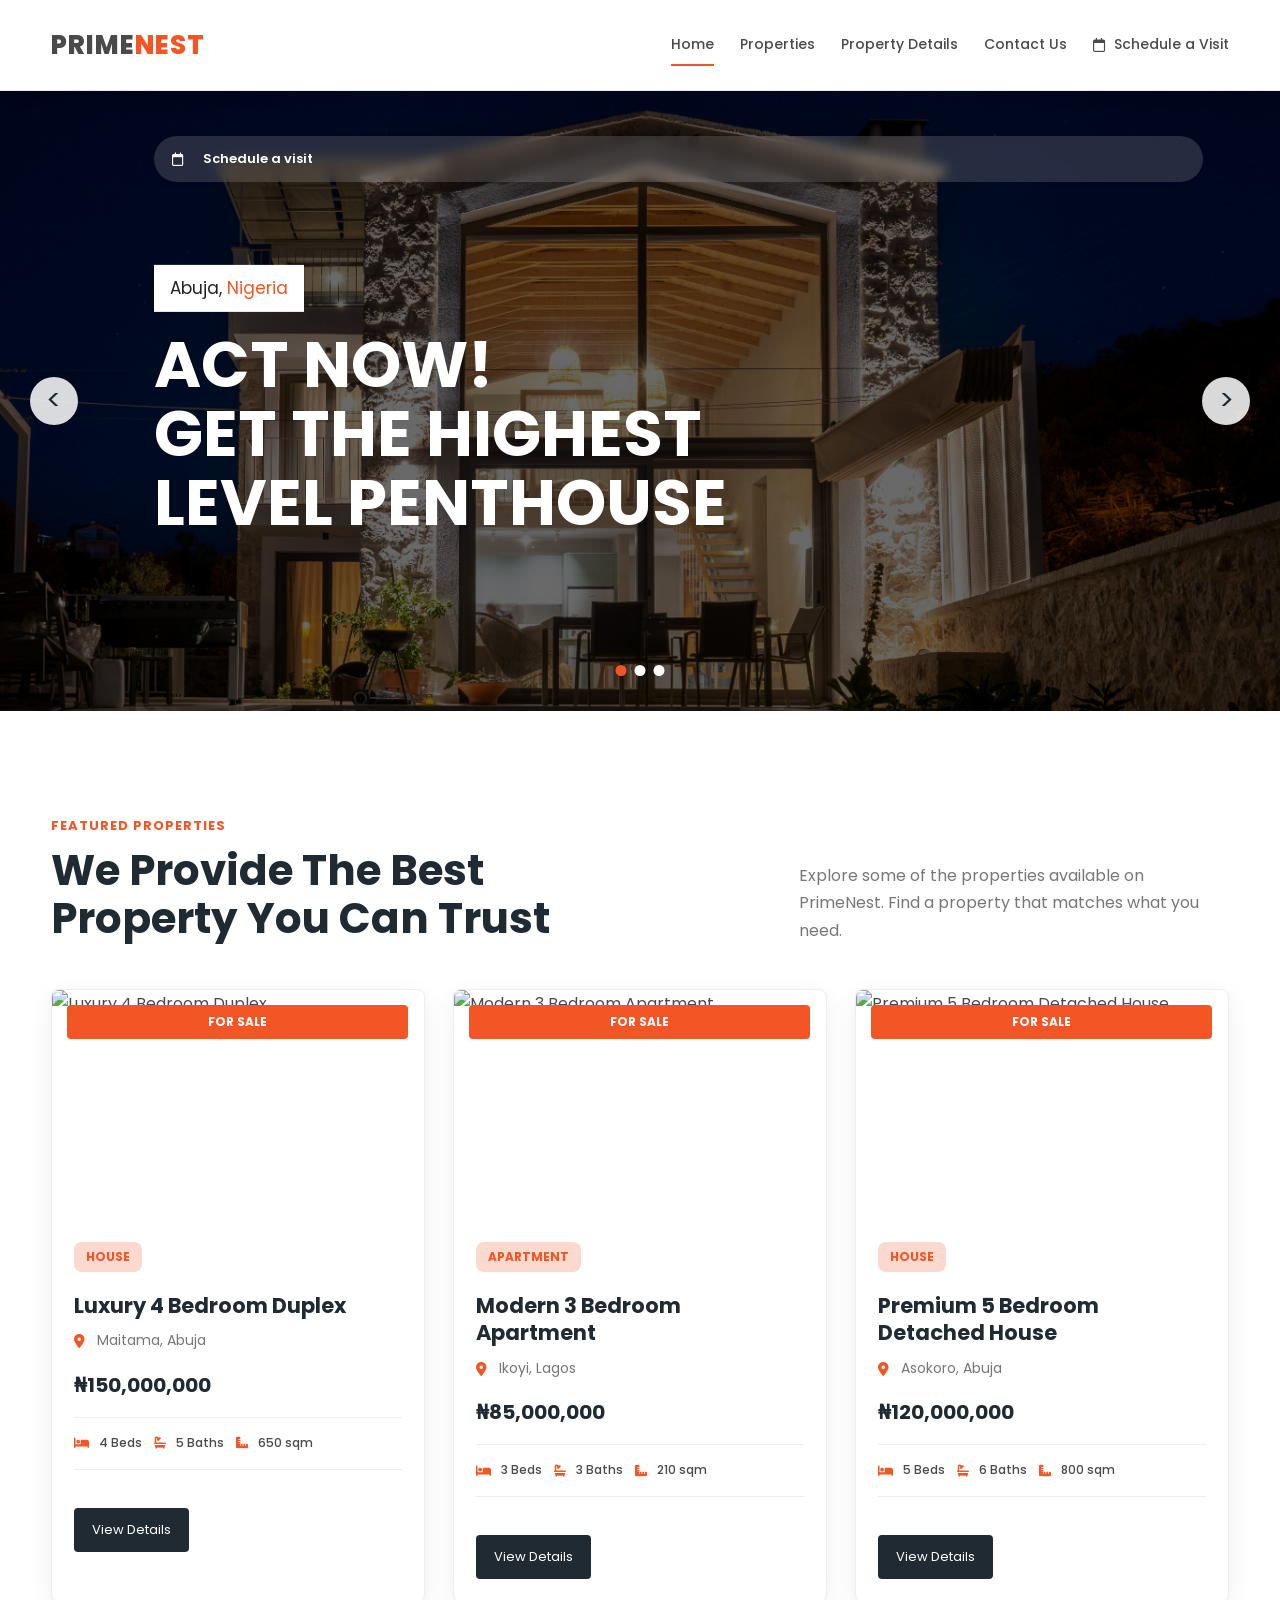
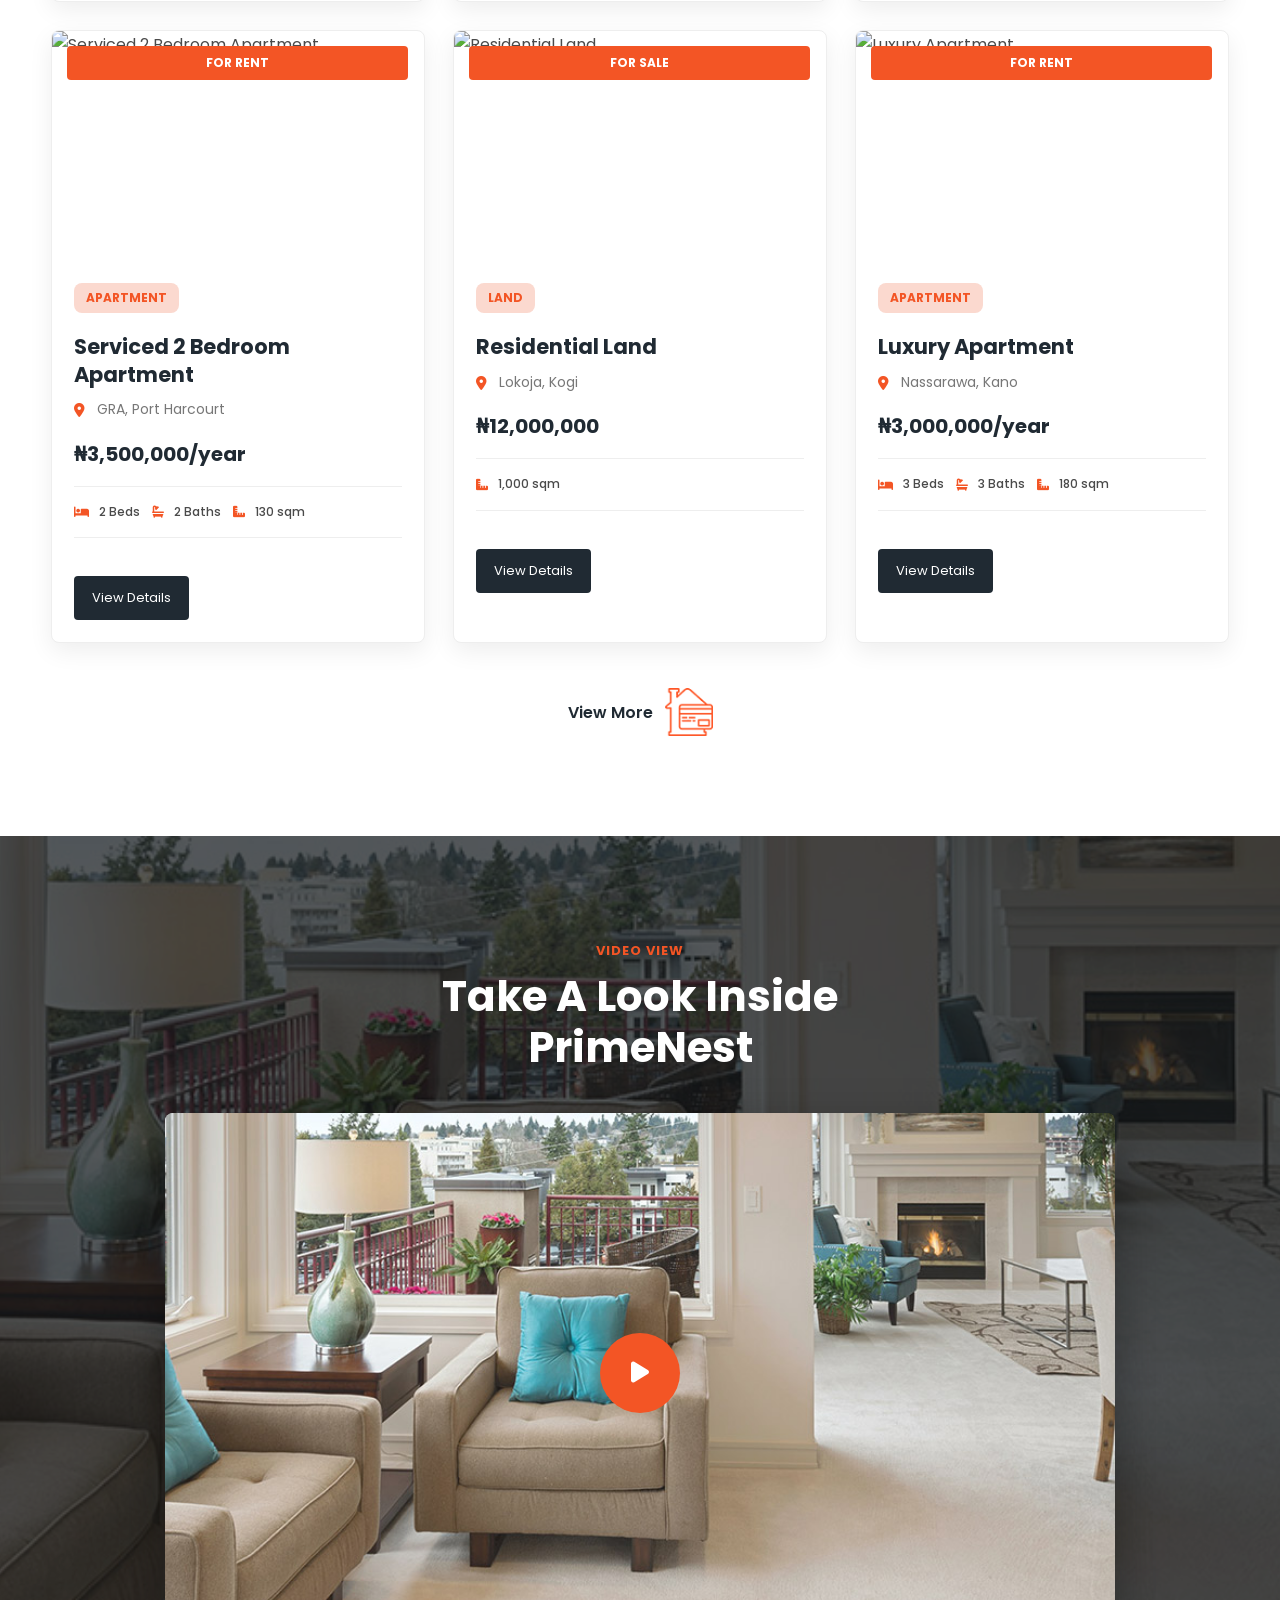
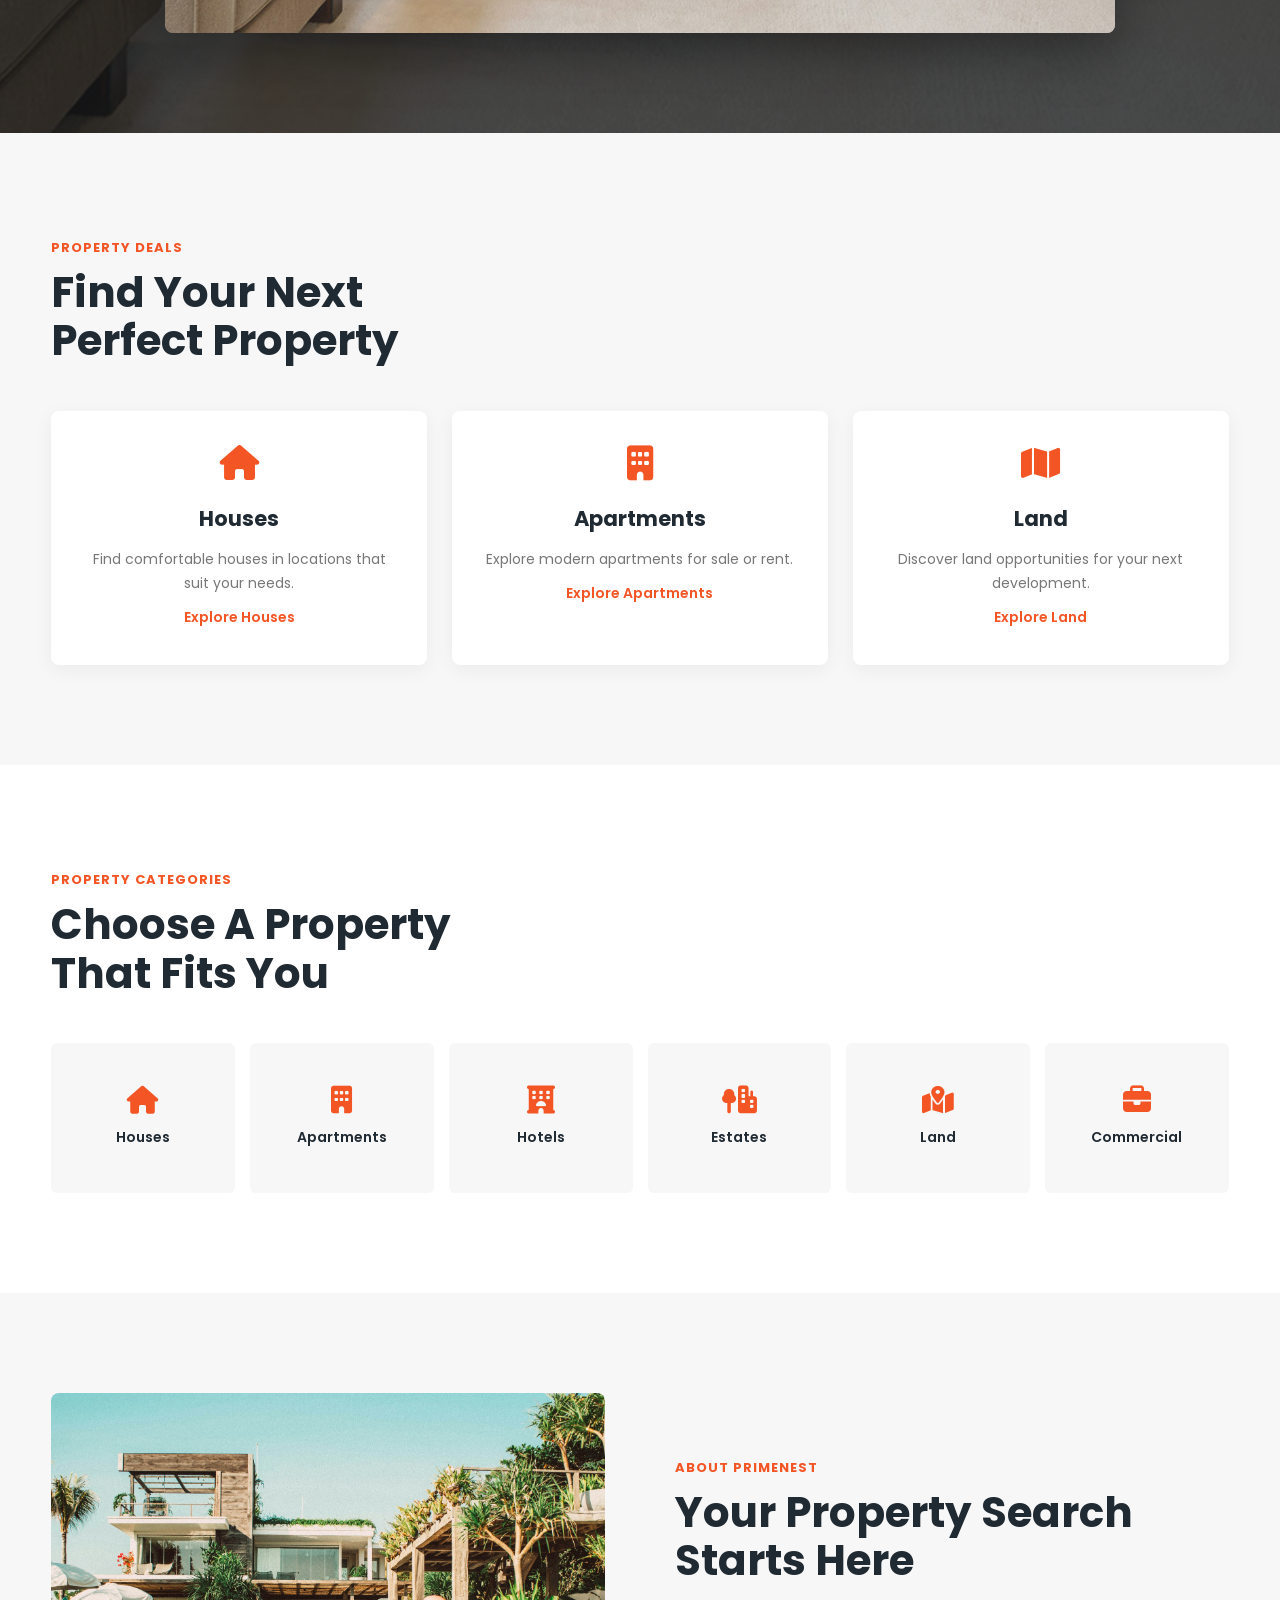
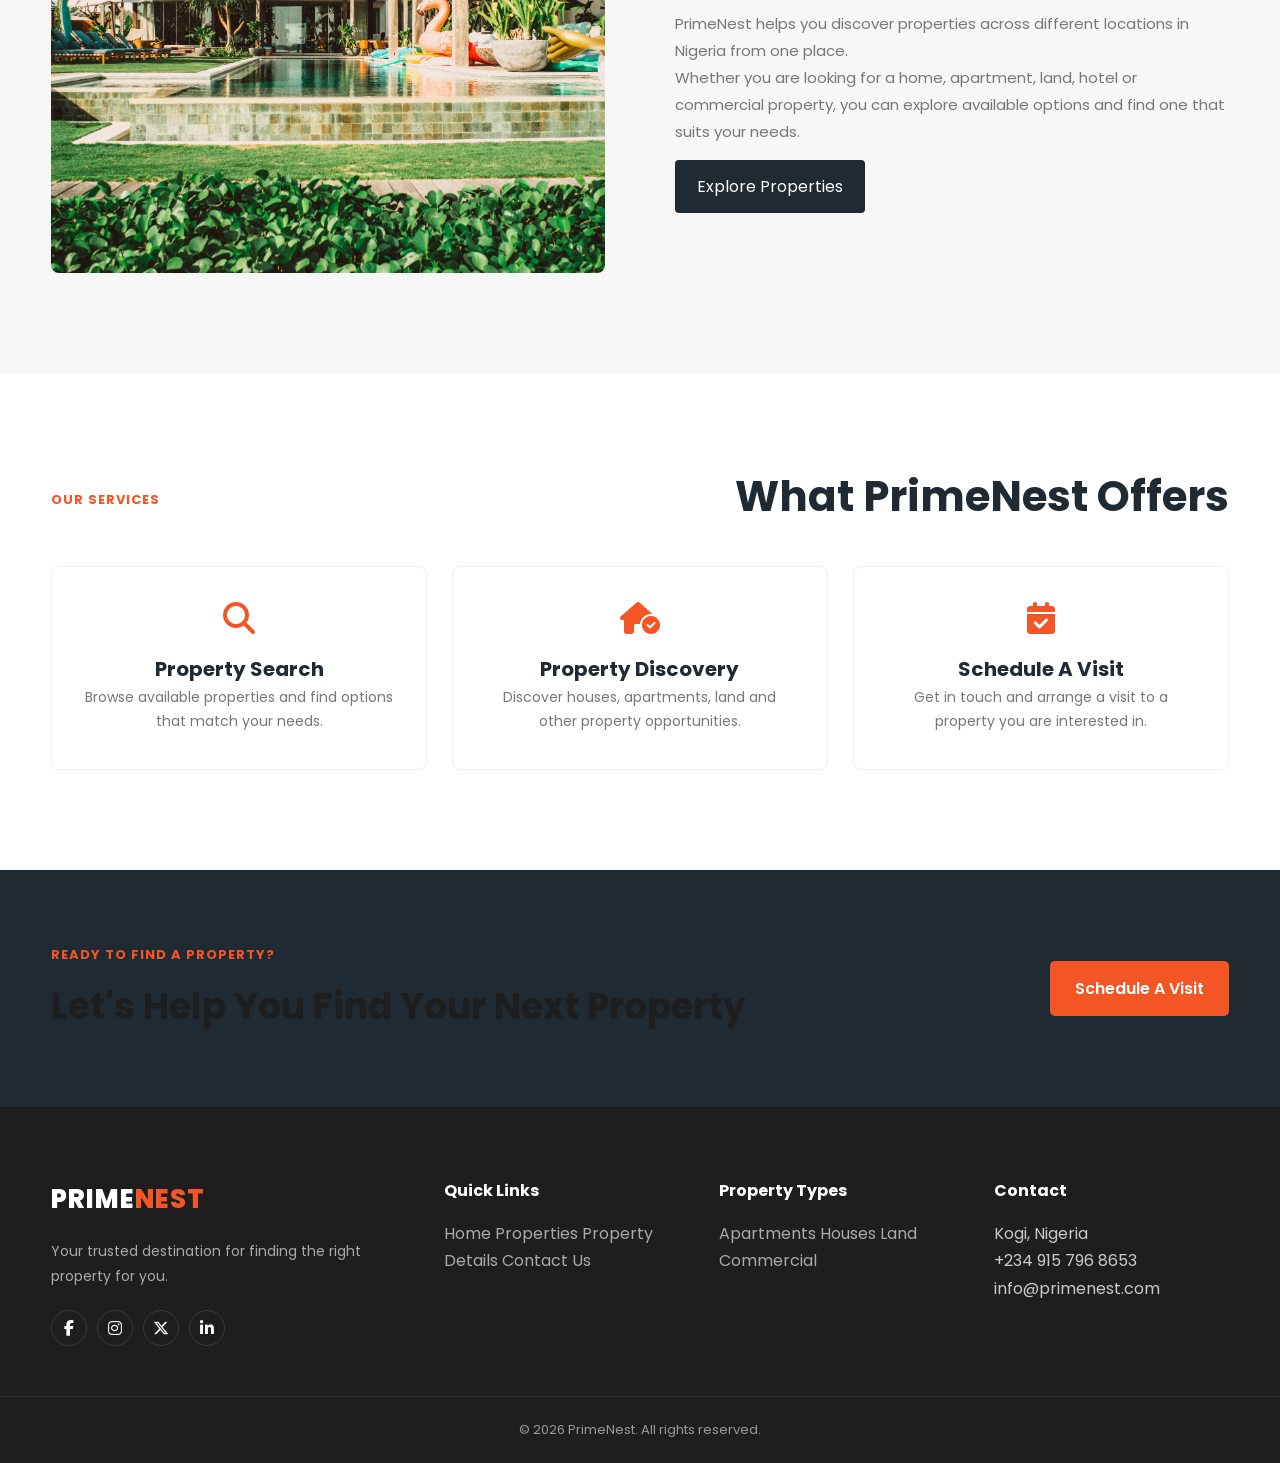
==== commit c685c1ec: "Update home page" ====
--- a/index.html
+++ b/index.html
@@ -1,461 +1,537 @@
-<!DOCTYPE html>
+<!doctype html>
 <html lang="en">
-<head>
-
-<meta charset="UTF-8">
-<meta name="viewport" content="width=device-width, initial-scale=1.0">
-<meta name="description" content="PrimeNest — find verified houses, apartments, land and commercial properties across Nigeria.">
-
-<title>PrimeNest | Real Estate in Nigeria</title>
-
-<!-- FONT AWESOME -->
-<link rel="stylesheet" href="https://cdnjs.cloudflare.com/ajax/libs/font-awesome/6.5.2/css/all.min.css">
-
-<!-- GOOGLE FONTS -->
-<link rel="preconnect" href="https://fonts.googleapis.com">
-<link rel="preconnect" href="https://fonts.gstatic.com">
-<link href="https://fonts.googleapis.com/css2?family=Poppins:wght@300;400;500;600;700;800;900&display=swap" rel="stylesheet">
-
-<!-- SHARED STYLESHEET (the only CSS file the whole site uses) -->
-<link rel="stylesheet" href="style/main.css">
-
-</head>
-
-<body>
-
-<!-- =====================================================
-     SUB-HEADER INFO BAR
-     ===================================================== -->
-
-<div class="sub-header">
-    <div class="container">
-
-        <ul class="info">
-            <li><i class="fa-solid fa-envelope"></i> info@primenest.com</li>
-            <li><i class="fa-solid fa-location-dot"></i> Kogi, Nigeria</li>
-        </ul>
-
-        <div class="social-links">
-            <a href="#"><i class="fa-brands fa-facebook-f"></i></a>
-            <a href="#"><i class="fa-brands fa-instagram"></i></a>
-            <a href="#"><i class="fa-brands fa-tiktok"></i></a>
-            <a href="#"><i class="fa-brands fa-linkedin-in"></i></a>
-        </div>
-
-    </div>
-</div>
-
-
-<!-- =====================================================
-     HEADER
-     ===================================================== -->
-
-<header class="site-header">
-
-    <div class="container navbar">
-
-        <a href="index.html" class="logo">Prime<span>Nest</span></a>
+  <head>
+    <meta charset="UTF-8" />
+    <meta name="viewport" content="width=device-width, initial-scale=1.0" />
+
+    <title>PrimeNest</title>
+
+    <!-- Font Awesome -->
+    <link
+      rel="stylesheet"
+      href="https://cdnjs.cloudflare.com/ajax/libs/font-awesome/6.5.2/css/all.min.css"
+    />
+
+    <!-- Link to shared style for styling consistency -->
+    <link rel="stylesheet" href="style/main.css" />
+
+    <!-- Home page stylesheet -->
+    <link rel="stylesheet" href="style/index.css" />
+  </head>
+
+  <body>
+    <!-- =====================================================
+         NAVIGATION
+         ===================================================== -->
+    <header class="site-header">
+      <div class="container navbar">
+        <a href="index.html" class="logo"> Prime<span>Nest</span> </a>
 
         <button type="button" class="menu-toggle" aria-label="Open navigation">
-            <i class="fa-solid fa-bars"></i>
+          <i class="fa-solid fa-bars"></i>
         </button>
 
         <nav class="nav-links">
-            <a href="index.html" class="active">Home</a>
-            <a href="properties.html">Properties</a>
-            <a href="property-details.html">Property Details</a>
-            <a href="contact-us.html">Contact Us</a>
-            <a href="contact-us.html#contact-form" class="btn btn-primary">
-                <i class="fa-solid fa-calendar"></i> Schedule a visit
-            </a>
+          <a href="index.html" class="active"> Home </a>
+
+          <a href="properties.html"> Properties </a>
+
+          <a href="property-details.html"> Property Details </a>
+
+          <a href="contact-us.html"> Contact Us </a>
+
+          <a
+            href="contact-us.html?subject=Schedule%20a%20Visit"
+            class="nav-schedule"
+          >
+            <i class="fa-regular fa-calendar"></i>
+            Schedule a Visit
+          </a>
         </nav>
-
-    </div>
-
-</header>
-
-
-<!-- =====================================================
-     HERO SLIDER
-     ===================================================== -->
-
-<section class="hero-section">
-
-    <div class="slide active">
-        <img src="assets/Abuja.jpg" alt="Villa in Abuja, Nigeria">
-
-        <div class="schedule">
-            <span>🗓️</span>
+      </div>
+    </header>
+
+    <main>
+      <!-- =====================================================
+           HERO SLIDER
+           ===================================================== -->
+      <section class="hero-section">
+        <!-- Slide 1 -->
+        <div class="slide active">
+          <img src="assets/Abuja.jpg" alt="Luxury property in Abuja" />
+
+          <a
+            class="schedule"
+            href="contact-us.html?subject=Schedule%20a%20Visit"
+          >
+            <i class="fa-regular fa-calendar" aria-hidden="true"></i>
             <span>Schedule a visit</span>
-        </div>
-
-        <div class="slide-content">
-            <div class="location">Abuja, <p>Nigeria</p></div>
-            <h1>Act Now!<br>Get the Highest<br>Level Penthouse</h1>
-        </div>
-    </div>
-
-    <div class="slide">
-        <img src="assets/Lagos.jpeg" alt="Villa in Lagos, Nigeria">
-
-        <div class="schedule">
-            <span>🗓️</span>
+          </a>
+
+          <div class="slide-content">
+            <div class="hero-location">
+              Abuja,
+              <span>Nigeria</span>
+            </div>
+
+            <h1>
+              ACT NOW! <br />
+              GET THE HIGHEST <br />
+              LEVEL PENTHOUSE
+            </h1>
+          </div>
+        </div>
+
+        <!-- Slide 2 -->
+        <div class="slide">
+          <img src="assets/Lagos.jpeg" alt="Luxury property in Lagos" />
+
+          <a
+            class="schedule"
+            href="contact-us.html?subject=Schedule%20a%20Visit"
+          >
+            <i class="fa-regular fa-calendar" aria-hidden="true"></i>
             <span>Schedule a visit</span>
-        </div>
-
-        <div class="slide-content">
-            <div class="location">Lagos, <p>Nigeria</p></div>
-            <h1>Be Quick!<br>Get the Best Villa<br>in Town</h1>
-        </div>
-    </div>
-
-    <div class="slide">
-        <img src="assets/Kogi.jpg" alt="Villa in Kogi, Nigeria">
-
-        <div class="schedule">
-            <span>🗓️</span>
+          </a>
+
+          <div class="slide-content">
+            <div class="hero-location">
+              Lagos,
+              <span>Nigeria</span>
+            </div>
+
+            <h1>
+              BE QUICK! <br />
+              GET THE BEST VILLA IN <br />
+              TOWN
+            </h1>
+          </div>
+        </div>
+
+        <!-- Slide 3 -->
+        <div class="slide">
+          <img src="assets/Kogi.jpg" alt="Property in Kogi" />
+
+          <a
+            class="schedule"
+            href="contact-us.html?subject=Schedule%20a%20Visit"
+          >
+            <i class="fa-regular fa-calendar" aria-hidden="true"></i>
             <span>Schedule a visit</span>
-        </div>
-
-        <div class="slide-content">
-            <div class="location">Kogi, <p>Nigeria</p></div>
-            <h1>Hurry!<br>Get the Best Villa<br>for You</h1>
-        </div>
-    </div>
-
-    <button class="prev" id="prev">&lt;</button>
-    <button class="next" id="next">&gt;</button>
-
-    <div class="indicators">
-        <div class="dot active" data-slide="0"></div>
-        <div class="dot" data-slide="1"></div>
-        <div class="dot" data-slide="2"></div>
-    </div>
-
-</section>
-
-
-<!-- =====================================================
-     FUN FACTS / STATS
-     ===================================================== -->
-
-<section class="stats">
-    <div class="container stats-grid">
-
-        <div class="stat">
-            <strong class="count-number" data-to="500">0</strong>
-            <span>Properties Listed</span>
-        </div>
-
-        <div class="stat">
-            <strong class="count-number" data-to="12">0</strong>
-            <span>Years Experience</span>
-        </div>
-
-        <div class="stat">
-            <strong class="count-number" data-to="1200">0</strong>
-            <span>Happy Clients</span>
-        </div>
-
-    </div>
-</section>
-
-
-<!-- =====================================================
-     PROPERTY CATEGORIES
-     ===================================================== -->
-
-<section class="section">
-    <div class="container">
-
-        <div class="section-head text-center" style="justify-content:center;">
+          </a>
+
+          <div class="slide-content">
+            <div class="hero-location">
+              Kogi,
+              <span>Nigeria</span>
+            </div>
+
+            <h1>
+              ACT NOW! <br />
+              FIND YOUR <br />
+              PERFECT HOME
+            </h1>
+          </div>
+        </div>
+
+        <!-- Slider controls -->
+        <button class="prev" id="prev" aria-label="Previous slide">&lt;</button>
+
+        <button class="next" id="next" aria-label="Next slide">&gt;</button>
+
+        <!-- Slider indicators -->
+        <div class="indicators">
+          <button
+            class="dot active"
+            data-slide="0"
+            aria-label="Go to slide 1"
+          ></button>
+
+          <button
+            class="dot"
+            data-slide="1"
+            aria-label="Go to slide 2"
+          ></button>
+
+          <button
+            class="dot"
+            data-slide="2"
+            aria-label="Go to slide 3"
+          ></button>
+        </div>
+      </section>
+
+      <!-- =====================================================
+           FEATURED PROPERTIES
+           Properties come directly from property-data.js
+           ===================================================== -->
+      <section class="featured-section">
+        <div class="container">
+          <div class="section-heading">
             <div>
-                <span class="eyebrow">| What We Offer</span>
-                <h2>Find A Property By Type</h2>
-            </div>
-        </div>
-
-        <div class="category-grid">
-
-            <a href="properties.html?type=House" class="category">
-                <img src="https://images.unsplash.com/photo-1600047509807-ba8f99d2cdde?auto=format&fit=crop&w=800&q=80" alt="Houses in Nigeria">
-                <div class="category-content">
-                    <h3>Houses</h3>
-                    <p>Duplexes &amp; detached homes</p>
-                </div>
-            </a>
-
-            <a href="properties.html?type=Apartment" class="category">
-                <img src="https://images.unsplash.com/photo-1600607687920-4e2a09cf159d?auto=format&fit=crop&w=800&q=80" alt="Apartments in Nigeria">
-                <div class="category-content">
-                    <h3>Apartments</h3>
-                    <p>Serviced &amp; modern living</p>
-                </div>
-            </a>
-
-            <a href="properties.html?type=Land" class="category">
-                <img src="https://images.unsplash.com/photo-1500382017468-9049fed747ef?auto=format&fit=crop&w=800&q=80" alt="Land for sale in Nigeria">
-                <div class="category-content">
-                    <h3>Land</h3>
-                    <p>Residential &amp; commercial plots</p>
-                </div>
-            </a>
-
-            <a href="properties.html?type=Hotel" class="category">
-                <img src="https://images.unsplash.com/photo-1566073771259-6a8506099945?auto=format&fit=crop&w=800&q=80" alt="Hotels in Nigeria">
-                <div class="category-content">
-                    <h3>Hotels</h3>
-                    <p>Hospitality investments</p>
-                </div>
-            </a>
-
-        </div>
-
-    </div>
-</section>
-
-
-<!-- =====================================================
-     FEATURED PROPERTIES
-     ===================================================== -->
-
-<section class="section" style="background:var(--gray);">
-    <div class="container">
-
-        <div class="section-head text-center" style="justify-content:center;">
+              <span class="section-label">Featured Properties</span>
+
+              <h2>
+                We Provide The Best <br />
+                Property You Can Trust
+              </h2>
+            </div>
+
+            <p>
+              Explore some of the properties available on PrimeNest. Find a
+              property that matches what you need.
+            </p>
+          </div>
+
+          <!--
+            JavaScript will automatically insert
+            six properties from window.properties here.
+          -->
+          <div class="featured-grid" id="featured-properties"></div>
+
+          <!-- View more -->
+          <div class="featured-view-more">
+            <a
+              href="properties.html"
+              class="view-more-link"
+              aria-label="View more properties"
+            >
+              <span>View More</span>
+
+              <!-- Your info-icon-03 -->
+              <img src="assets/info-icon-03.png" alt="" />
+            </a>
+          </div>
+        </div>
+      </section>
+
+      <!-- =====================================================
+           VIDEO SECTION
+           video-background = background
+           video-frame = visible frame
+           ===================================================== -->
+      <section class="video-section">
+        <!-- Background image -->
+        <div class="video-background">
+          <img src="assets/video-frame.jpg" alt="" />
+        </div>
+
+        <div class="container">
+          <div class="video-heading">
+            <span class="section-label">Video View</span>
+
+            <h2>
+              Take A Look Inside <br />
+              PrimeNest
+            </h2>
+          </div>
+
+          <!-- Actual property video -->
+          <div class="video-wrapper">
+            <video
+              id="property-video"
+              class="property-video"
+              poster="assets/video-frame.jpg"
+              preload="metadata"
+            >
+              <source src="assets/primenest-property.mp4" type="video/mp4" />
+
+              Your browser does not support the video tag.
+            </video>
+
+            <!-- Video frame image -->
+            <img class="video-frame" src="assets/video-frame.jpg" alt="" />
+
+            <!-- Play button -->
+            <button
+              type="button"
+              class="video-play"
+              id="video-play"
+              aria-label="Play PrimeNest property video"
+            >
+              <i class="fa-solid fa-play"></i>
+            </button>
+          </div>
+        </div>
+      </section>
+
+      <!-- =====================================================
+           PROPERTY DEALS
+           ===================================================== -->
+      <section class="deals-section">
+        <div class="container">
+          <div class="section-heading centered">
             <div>
-                <span class="eyebrow">| Featured</span>
-                <h2>We Provide The Best Property You Like</h2>
-            </div>
-        </div>
-
-        <div class="property-grid">
-
-            <article class="property-card">
-                <div class="property-image">
-                    <img src="https://images.unsplash.com/photo-1600585154340-be6161a56a0c?auto=format&fit=crop&w=1400&q=85" alt="Luxury 4 Bedroom Duplex, Maitama, Abuja">
-                    <span class="property-badge">House</span>
-                    <span class="property-status">For Sale</span>
-                </div>
-                <div class="property-content">
-                    <div class="property-type">House</div>
-                    <h3 class="property-title">Luxury 4 Bedroom Duplex</h3>
-                    <div class="property-location">
-                        <i class="fa-solid fa-location-dot"></i>
-                        <span>Maitama, Abuja</span>
-                    </div>
-                    <div class="property-price">₦150,000,000</div>
-                    <div class="property-meta">
-                        <span><i class="fa-solid fa-bed"></i> 4 Beds</span>
-                        <span><i class="fa-solid fa-bath"></i> 5 Baths</span>
-                        <span><i class="fa-solid fa-car"></i> 2 Parking</span>
-                        <span><i class="fa-solid fa-ruler-combined"></i> 650 sqm</span>
-                    </div>
-                    <a href="property-details.html?id=1" class="btn btn-dark">
-                        View Details <i class="fa-solid fa-arrow-right"></i>
-                    </a>
-                </div>
-            </article>
-
-            <article class="property-card">
-                <div class="property-image">
-                    <img src="https://images.unsplash.com/photo-1600607687920-4e2a09cf159d?auto=format&fit=crop&w=1400&q=85" alt="Modern 3 Bedroom Apartment, Ikoyi, Lagos">
-                    <span class="property-badge">Apartment</span>
-                    <span class="property-status">For Sale</span>
-                </div>
-                <div class="property-content">
-                    <div class="property-type">Apartment</div>
-                    <h3 class="property-title">Modern 3 Bedroom Apartment</h3>
-                    <div class="property-location">
-                        <i class="fa-solid fa-location-dot"></i>
-                        <span>Ikoyi, Lagos</span>
-                    </div>
-                    <div class="property-price">₦85,000,000</div>
-                    <div class="property-meta">
-                        <span><i class="fa-solid fa-bed"></i> 3 Beds</span>
-                        <span><i class="fa-solid fa-bath"></i> 3 Baths</span>
-                        <span><i class="fa-solid fa-car"></i> 2 Parking</span>
-                        <span><i class="fa-solid fa-ruler-combined"></i> 210 sqm</span>
-                    </div>
-                    <a href="property-details.html?id=2" class="btn btn-dark">
-                        View Details <i class="fa-solid fa-arrow-right"></i>
-                    </a>
-                </div>
-            </article>
-
-            <article class="property-card">
-                <div class="property-image">
-                    <img src="https://images.unsplash.com/photo-1600047509807-ba8f99d2cdde?auto=format&fit=crop&w=1400&q=85" alt="Premium 5 Bedroom Detached House, Asokoro, Abuja">
-                    <span class="property-badge">House</span>
-                    <span class="property-status">For Sale</span>
-                </div>
-                <div class="property-content">
-                    <div class="property-type">House</div>
-                    <h3 class="property-title">Premium 5 Bedroom Detached House</h3>
-                    <div class="property-location">
-                        <i class="fa-solid fa-location-dot"></i>
-                        <span>Asokoro, Abuja</span>
-                    </div>
-                    <div class="property-price">₦120,000,000</div>
-                    <div class="property-meta">
-                        <span><i class="fa-solid fa-bed"></i> 5 Beds</span>
-                        <span><i class="fa-solid fa-bath"></i> 6 Baths</span>
-                        <span><i class="fa-solid fa-car"></i> 3 Parking</span>
-                        <span><i class="fa-solid fa-ruler-combined"></i> 800 sqm</span>
-                    </div>
-                    <a href="property-details.html?id=3" class="btn btn-dark">
-                        View Details <i class="fa-solid fa-arrow-right"></i>
-                    </a>
-                </div>
-            </article>
-
-        </div>
-
-        <div class="text-center" style="margin-top:40px;">
-            <a href="properties.html" class="btn btn-primary">See All Properties</a>
-        </div>
-
-    </div>
-</section>
-
-
-<!-- =====================================================
-     WHY CHOOSE US
-     ===================================================== -->
-
-<section class="section dark-section">
-    <div class="container">
-
-        <div class="section-head text-center" style="justify-content:center;">
+              <span class="section-label">Property Deals</span>
+
+              <h2>
+                Find Your Next <br />
+                Perfect Property
+              </h2>
+            </div>
+          </div>
+
+          <div class="deals-grid">
+            <div class="deal-card">
+              <i class="fa-solid fa-house"></i>
+
+              <h3>Houses</h3>
+
+              <p>Find comfortable houses in locations that suit your needs.</p>
+
+              <a href="properties.html">Explore Houses</a>
+            </div>
+
+            <div class="deal-card">
+              <i class="fa-solid fa-building"></i>
+
+              <h3>Apartments</h3>
+
+              <p>Explore modern apartments for sale or rent.</p>
+
+              <a href="properties.html">Explore Apartments</a>
+            </div>
+
+            <div class="deal-card">
+              <i class="fa-solid fa-map"></i>
+
+              <h3>Land</h3>
+
+              <p>Discover land opportunities for your next development.</p>
+
+              <a href="properties.html">Explore Land</a>
+            </div>
+          </div>
+        </div>
+      </section>
+
+      <!-- =====================================================
+           PROPERTY CATEGORIES
+           ===================================================== -->
+      <section class="categories-section">
+        <div class="container">
+          <div class="section-heading">
             <div>
-                <span class="eyebrow">| Why PrimeNest</span>
-                <h2>Why Buyers Trust Us</h2>
-            </div>
-        </div>
-
-        <div class="why-grid">
-
-            <div class="why">
-                <i class="fa-solid fa-shield-halved"></i>
-                <h3>Verified Listings</h3>
-                <p>Every property is inspected before it goes live, so what you see is what you get.</p>
-            </div>
-
-            <div class="why">
-                <i class="fa-solid fa-user-tie"></i>
-                <h3>Trusted Agents</h3>
-                <p>Work with experienced local agents who know each neighbourhood inside out.</p>
-            </div>
-
-            <div class="why">
-                <i class="fa-solid fa-map-location-dot"></i>
-                <h3>Nationwide Coverage</h3>
-                <p>From Lagos to Abuja, Port Harcourt to Kano — PrimeNest covers Nigeria.</p>
-            </div>
-
-        </div>
-
-    </div>
-</section>
-
-
-<!-- =====================================================
-     FOOTER
-     ===================================================== -->
-
-<footer class="site-footer">
-
-    <div class="container footer-grid">
-
+              <span class="section-label">Property Categories</span>
+
+              <h2>
+                Choose A Property <br />
+                That Fits You
+              </h2>
+            </div>
+          </div>
+
+          <div class="category-grid">
+            <a href="properties.html" class="category-card">
+              <i class="fa-solid fa-house"></i>
+              <span>Houses</span>
+            </a>
+
+            <a href="properties.html" class="category-card">
+              <i class="fa-solid fa-building"></i>
+              <span>Apartments</span>
+            </a>
+
+            <a href="properties.html" class="category-card">
+              <i class="fa-solid fa-hotel"></i>
+              <span>Hotels</span>
+            </a>
+
+            <a href="properties.html" class="category-card">
+              <i class="fa-solid fa-tree-city"></i>
+              <span>Estates</span>
+            </a>
+
+            <a href="properties.html" class="category-card">
+              <i class="fa-solid fa-map-location-dot"></i>
+              <span>Land</span>
+            </a>
+
+            <a href="properties.html" class="category-card">
+              <i class="fa-solid fa-briefcase"></i>
+              <span>Commercial</span>
+            </a>
+          </div>
+        </div>
+      </section>
+
+      <!-- =====================================================
+           ABOUT / WHY PRIMENEST
+           ===================================================== -->
+      <section class="about-section">
+        <div class="container about-content">
+          <div class="about-image">
+            <img src="assets/Kogi.jpg" alt="PrimeNest property" />
+          </div>
+
+          <div class="about-text">
+            <span class="section-label">About PrimeNest</span>
+
+            <h2>
+              Your Property Search <br />
+              Starts Here
+            </h2>
+
+            <p>
+              PrimeNest helps you discover properties across different locations
+              in Nigeria from one place.
+            </p>
+
+            <p>
+              Whether you are looking for a home, apartment, land, hotel or
+              commercial property, you can explore available options and find
+              one that suits your needs.
+            </p>
+
+            <a href="properties.html" class="dark-button">
+              Explore Properties
+            </a>
+          </div>
+        </div>
+      </section>
+
+      <!-- =====================================================
+           SERVICES
+           ===================================================== -->
+      <section class="services-section">
+        <div class="container">
+          <div class="section-heading centered">
+            <span class="section-label">Our Services</span>
+
+            <h2>What PrimeNest Offers</h2>
+          </div>
+
+          <div class="services-grid">
+            <div class="service-card">
+              <i class="fa-solid fa-magnifying-glass"></i>
+
+              <h3>Property Search</h3>
+
+              <p>
+                Browse available properties and find options that match your
+                needs.
+              </p>
+            </div>
+
+            <div class="service-card">
+              <i class="fa-solid fa-house-circle-check"></i>
+
+              <h3>Property Discovery</h3>
+
+              <p>
+                Discover houses, apartments, land and other property
+                opportunities.
+              </p>
+            </div>
+
+            <div class="service-card">
+              <i class="fa-solid fa-calendar-check"></i>
+
+              <h3>Schedule A Visit</h3>
+
+              <p>
+                Get in touch and arrange a visit to a property you are
+                interested in.
+              </p>
+            </div>
+          </div>
+        </div>
+      </section>
+
+      <!-- =====================================================
+           CALL TO ACTION
+           ===================================================== -->
+      <section class="cta-section">
+        <div class="container cta-content">
+          <div>
+            <span class="section-label">Ready To Find A Property?</span>
+
+            <h2>Let's Help You Find Your Next Property</h2>
+          </div>
+
+          <a href="contact-us.html" class="cta-button"> Schedule A Visit </a>
+        </div>
+      </section>
+    </main>
+
+    <!-- =====================================================
+         FOOTER
+         ===================================================== -->
+    <footer class="site-footer">
+      <div class="container footer-grid">
         <div class="footer-brand">
-            <div class="logo">Prime<span>Nest</span></div>
-            <p>Find your place. Build your future. PrimeNest helps you discover properties across Nigeria.</p>
-
-            <div class="socials">
-                <a href="#"><i class="fa-brands fa-facebook-f"></i></a>
-                <a href="#"><i class="fa-brands fa-instagram"></i></a>
-                <a href="#"><i class="fa-brands fa-tiktok"></i></a>
-                <a href="#"><i class="fa-brands fa-linkedin-in"></i></a>
-            </div>
-        </div>
-
-        <div>
-            <h3>Quick Links</h3>
-            <ul>
-                <li><a href="index.html">Home</a></li>
-                <li><a href="properties.html">Properties</a></li>
-                <li><a href="property-details.html">Property Details</a></li>
-                <li><a href="contact-us.html">Contact Us</a></li>
-            </ul>
-        </div>
-
-        <div>
-            <h3>Property Types</h3>
-            <ul>
-                <li><a href="properties.html?type=House">Houses</a></li>
-                <li><a href="properties.html?type=Apartment">Apartments</a></li>
-                <li><a href="properties.html?type=Land">Land</a></li>
-                <li><a href="properties.html?type=Hotel">Hotels</a></li>
-                <li><a href="properties.html?type=Commercial">Commercial</a></li>
-            </ul>
-        </div>
-
-        <div>
-            <h3>Contact</h3>
-            <ul>
-                <li>Kogi, Nigeria</li>
-                <li>+234 915 796 8653</li>
-                <li><a href="mailto:info@primenest.com">info@primenest.com</a></li>
-            </ul>
-        </div>
-
-    </div>
-
-    <div class="container copyright">
-        &copy; 2026 PrimeNest. All rights reserved. Design by Team Usman & Joyful
-    </div>
-
-</footer>
-
-
-<script src="js/script.js"></script>
-<script src="js/nav.js"></script>
-
-<!-- Small counter animation for the fun-facts stats above -->
-<script>
-document.addEventListener("DOMContentLoaded", () => {
-    const counters = document.querySelectorAll(".count-number");
-
-    const animate = (el) => {
-        const target = parseInt(el.dataset.to, 10) || 0;
-        const duration = 1200;
-        const start = performance.now();
-
-        function tick(now) {
-            const progress = Math.min((now - start) / duration, 1);
-            el.textContent = Math.floor(progress * target).toLocaleString();
-            if (progress < 1) {
-                requestAnimationFrame(tick);
-            } else {
-                el.textContent = target.toLocaleString() + "+";
-            }
-        }
-
-        requestAnimationFrame(tick);
-    };
-
-    const observer = new IntersectionObserver((entries) => {
-        entries.forEach((entry) => {
-            if (entry.isIntersecting) {
-                animate(entry.target);
-                observer.unobserve(entry.target);
-            }
-        });
-    }, { threshold: 0.6 });
-
-    counters.forEach((counter) => observer.observe(counter));
-});
-</script>
-
-</body>
-</html>+          <a href="index.html" class="logo"> Prime<span>Nest</span> </a>
+
+          <p>
+            Your trusted destination for finding the right property for you.
+          </p>
+
+          <div class="socials">
+            <a href="#" aria-label="Facebook">
+              <i class="fa-brands fa-facebook-f"></i>
+            </a>
+
+            <a href="#" aria-label="Instagram">
+              <i class="fa-brands fa-instagram"></i>
+            </a>
+
+            <a href="#" aria-label="Twitter">
+              <i class="fa-brands fa-x-twitter"></i>
+            </a>
+
+            <a href="#" aria-label="LinkedIn">
+              <i class="fa-brands fa-linkedin-in"></i>
+            </a>
+          </div>
+        </div>
+
+        <div class="footer-links">
+          <h3>Quick Links</h3>
+
+          <a href="index.html">Home</a>
+          <a href="properties.html">Properties</a>
+          <a href="property-details.html">Property Details</a>
+          <a href="contact-us.html">Contact Us</a>
+        </div>
+
+        <div class="footer-links">
+          <h3>Property Types</h3>
+
+          <a href="properties.html">Apartments</a>
+          <a href="properties.html">Houses</a>
+          <a href="properties.html">Land</a>
+          <a href="properties.html">Commercial</a>
+        </div>
+
+        <div class="footer-contact">
+          <h3>Contact</h3>
+
+          <p>Kogi, Nigeria</p>
+          <p>+234 915 796 8653</p>
+          <p>info@primenest.com</p>
+        </div>
+      </div>
+
+      <div class="copyright">
+        <p>© 2026 PrimeNest. All rights reserved.</p>
+      </div>
+    </footer>
+    <!-- =====================================================
+         SCRIPTS
+
+
+         property-data.js MUST come first because it creates
+         window.properties.
+
+
+         nav.js handles the shared mobile navigation.
+
+
+         script.js handles the Home page.
+         ===================================================== -->
+
+    <script src="js/property-data.js"></script>
+    <script src="js/nav.js"></script>
+    <script src="js/script.js"></script>
+  </body>
+</html>
--- a/style/index.css
+++ b/style/index.css
@@ -0,0 +1,1095 @@
+/* =========================================================
+   PRIMENEST HOME PAGE
+   HOME-SPECIFIC STYLES
+   Shared styles come from style/main.css
+   ========================================================= */
+
+/* =========================================================
+   HERO SLIDER
+   ========================================================= */
+
+.hero-section {
+  width: 100%;
+  height: 620px;
+  position: relative;
+  overflow: hidden;
+}
+
+.slide {
+  position: absolute;
+  inset: 0;
+  display: none;
+}
+
+.slide.active {
+  display: block;
+}
+
+.slide > img {
+  width: 100%;
+  height: 100%;
+  object-fit: cover;
+}
+
+/* Dark overlay */
+.slide::after {
+  content: "";
+  position: absolute;
+  inset: 0;
+  background: rgba(0, 0, 0, 0.25);
+}
+
+/* Hero content */
+.slide-content {
+  position: absolute;
+  z-index: 2;
+
+  top: 50%;
+  left: 12%;
+
+  transform: translateY(-50%);
+}
+
+.hero-location {
+  display: inline-block;
+
+  background: #ffffff;
+  color: #222;
+
+  padding: 9px 16px;
+  margin-bottom: 18px;
+
+  font-size: 17px;
+}
+
+.hero-location span {
+  color: #f35525;
+}
+
+.slide-content h1 {
+  color: #ffffff;
+
+  font-size: clamp(38px, 5vw, 68px);
+  line-height: 1.08;
+
+  margin: 0;
+}
+
+/* Schedule label on hero */
+.hero-section .schedule {
+  position: absolute;
+  z-index: 3;
+
+  top: 45px;
+  left: 12%;
+
+  display: flex;
+  align-items: center;
+
+  color: #ffffff;
+
+  font-weight: 600;
+}
+
+.hero-section .schedule i {
+  margin-right: 10px;
+}
+
+/* Slider arrows */
+
+.hero-section .prev,
+.hero-section .next {
+  position: absolute;
+  z-index: 4;
+
+  top: 50%;
+  transform: translateY(-50%);
+
+  width: 48px;
+  height: 48px;
+
+  border: none;
+  border-radius: 50%;
+
+  background: rgba(255, 255, 255, 0.85);
+
+  color: #202a33;
+
+  font-size: 28px;
+
+  cursor: pointer;
+
+  transition: 0.3s;
+}
+
+.hero-section .prev:hover,
+.hero-section .next:hover {
+  background: #f35525;
+  color: #ffffff;
+}
+
+.hero-section .prev {
+  left: 30px;
+}
+
+.hero-section .next {
+  right: 30px;
+}
+
+/* Slider dots */
+
+.hero-section .indicators {
+  position: absolute;
+  z-index: 5;
+
+  bottom: 35px;
+  left: 50%;
+
+  transform: translateX(-50%);
+
+  display: flex;
+  gap: 8px;
+}
+
+.hero-section .dot {
+  width: 11px;
+  height: 11px;
+
+  padding: 0;
+
+  border: none;
+  border-radius: 50%;
+
+  background: #ffffff;
+
+  cursor: pointer;
+}
+
+.hero-section .dot.active {
+  background: #f35525;
+}
+
+/* =========================================================
+   SECTION HEADINGS
+   ========================================================= */
+
+.section-label {
+  display: inline-block;
+
+  color: #f35525;
+
+  font-size: 13px;
+  font-weight: 700;
+
+  text-transform: uppercase;
+  letter-spacing: 1px;
+
+  margin-bottom: 10px;
+}
+
+.section-heading {
+  display: flex;
+  align-items: flex-end;
+  justify-content: space-between;
+
+  gap: 40px;
+
+  margin-bottom: 45px;
+}
+
+.section-heading h2 {
+  margin: 0;
+
+  color: #202a33;
+
+  font-size: 42px;
+  line-height: 1.15;
+}
+
+.section-heading p {
+  max-width: 430px;
+
+  color: #777;
+
+  line-height: 1.7;
+}
+
+/* =========================================================
+   FEATURED PROPERTIES
+   ========================================================= */
+
+.featured-section {
+  padding: 100px 0;
+  background: #ffffff;
+}
+
+.featured-grid {
+  display: grid;
+
+  grid-template-columns: repeat(3, 1fr);
+
+  gap: 28px;
+}
+
+/* Property card */
+
+.featured-property-card {
+  background: #ffffff;
+
+  border: 1px solid #eeeeee;
+
+  border-radius: 8px;
+
+  overflow: hidden;
+
+  box-shadow: 0 8px 25px rgba(0, 0, 0, 0.07);
+
+  transition: 0.3s;
+}
+
+.featured-property-card:hover {
+  transform: translateY(-6px);
+
+  box-shadow: 0 15px 35px rgba(0, 0, 0, 0.12);
+}
+
+/* Property image */
+
+.featured-property-image {
+  position: relative;
+
+  height: 230px;
+
+  overflow: hidden;
+}
+
+.featured-property-image img {
+  width: 100%;
+  height: 100%;
+
+  object-fit: cover;
+
+  transition: transform 0.4s;
+}
+
+.featured-property-card:hover .featured-property-image img {
+  transform: scale(1.05);
+}
+
+/* Property status */
+
+.property-status {
+  position: absolute;
+
+  top: 15px;
+  left: 15px;
+
+  background: #f35525;
+  color: #ffffff;
+
+  padding: 7px 12px;
+
+  border-radius: 4px;
+
+  font-size: 12px;
+}
+
+/* Property content */
+
+.featured-property-content {
+  padding: 22px;
+}
+
+.property-type {
+  color: #f35525;
+
+  font-size: 12px;
+  font-weight: 700;
+
+  text-transform: uppercase;
+}
+
+.featured-property-content h3 {
+  margin: 8px 0;
+
+  color: #202a33;
+
+  font-size: 21px;
+  line-height: 1.3;
+}
+
+.property-location {
+  color: #777;
+
+  font-size: 14px;
+
+  margin: 10px 0;
+}
+
+.property-location i {
+  color: #f35525;
+
+  margin-right: 5px;
+}
+
+.property-price {
+  color: #202a33;
+
+  font-size: 20px;
+  font-weight: 700;
+
+  margin: 15px 0;
+}
+
+.property-meta {
+  display: flex;
+  flex-wrap: wrap;
+
+  gap: 12px;
+
+  padding: 15px 0;
+
+  border-top: 1px solid #eeeeee;
+  border-bottom: 1px solid #eeeeee;
+
+  color: #666;
+
+  font-size: 12px;
+}
+
+.property-meta i {
+  color: #f35525;
+
+  margin-right: 4px;
+}
+
+/* View details */
+
+.property-details-button {
+  display: inline-block;
+
+  margin-top: 18px;
+
+  background: #202a33;
+
+  color: #ffffff;
+
+  padding: 11px 18px;
+
+  border-radius: 4px;
+
+  font-size: 13px;
+
+  transition: 0.3s;
+}
+
+.property-details-button:hover {
+  background: #f35525;
+}
+
+/* View more */
+
+.featured-view-more {
+  display: flex;
+
+  justify-content: center;
+
+  margin-top: 45px;
+}
+
+.view-more-link {
+  display: inline-flex;
+
+  align-items: center;
+
+  gap: 12px;
+
+  color: #202a33;
+
+  font-weight: 600;
+}
+
+.view-more-link:hover {
+  color: #f35525;
+}
+
+.view-more-link img {
+  width: 48px;
+  height: 48px;
+
+  object-fit: contain;
+
+  transition: transform 0.3s;
+}
+
+.view-more-link:hover img {
+  transform: translateX(5px);
+}
+
+/* =========================================================
+   VIDEO SECTION
+   ========================================================= */
+
+.video-section {
+  position: relative;
+
+  padding: 100px 0;
+
+  overflow: hidden;
+
+  background: #202a33;
+}
+
+/* Background image */
+
+.video-background {
+  position: absolute;
+
+  inset: 0;
+
+  overflow: hidden;
+}
+
+.video-background img {
+  width: 100%;
+  height: 100%;
+
+  object-fit: cover;
+
+  opacity: 0.55;
+}
+
+/* Dark overlay */
+
+.video-section::after {
+  content: "";
+
+  position: absolute;
+
+  inset: 0;
+
+  background: rgba(0, 0, 0, 0.45);
+
+  pointer-events: none;
+}
+
+.video-section .container {
+  position: relative;
+
+  z-index: 2;
+}
+
+/* Video heading */
+
+.video-heading {
+  text-align: center;
+
+  margin-bottom: 40px;
+}
+
+.video-heading h2 {
+  color: #ffffff;
+
+  font-size: 42px;
+
+  line-height: 1.2;
+
+  margin: 0;
+}
+
+/* Video */
+
+.video-wrapper {
+  position: relative;
+
+  width: 90%;
+  max-width: 950px;
+
+  margin: 0 auto;
+
+  overflow: hidden;
+
+  border-radius: 8px;
+
+  background: #000;
+
+  box-shadow: 0 20px 50px rgba(0, 0, 0, 0.35);
+}
+
+.property-video {
+  display: block;
+
+  width: 100%;
+  height: 520px;
+
+  object-fit: cover;
+}
+
+/* Frame */
+
+.video-frame {
+  position: absolute;
+
+  inset: 0;
+
+  width: 100%;
+  height: 100%;
+
+  object-fit: cover;
+
+  pointer-events: none;
+
+  transition: opacity 0.3s;
+}
+
+.video-frame.hidden {
+  opacity: 0;
+}
+
+/* Play button */
+
+.video-play {
+  position: absolute;
+
+  z-index: 3;
+
+  top: 50%;
+  left: 50%;
+
+  transform: translate(-50%, -50%);
+
+  width: 80px;
+  height: 80px;
+
+  border: none;
+
+  border-radius: 50%;
+
+  background: #f35525;
+
+  color: #ffffff;
+
+  font-size: 24px;
+
+  cursor: pointer;
+
+  transition: 0.3s;
+}
+
+.video-play:hover {
+  transform: translate(-50%, -50%) scale(1.08);
+
+  background: #ffffff;
+
+  color: #f35525;
+}
+
+.video-play.playing {
+  opacity: 0;
+}
+
+/* =========================================================
+   PROPERTY DEALS
+   ========================================================= */
+
+.deals-section {
+  padding: 100px 0;
+
+  background: #f7f7f7;
+}
+
+.deals-grid {
+  display: grid;
+
+  grid-template-columns: repeat(3, 1fr);
+
+  gap: 25px;
+}
+
+.deal-card {
+  background: #ffffff;
+
+  padding: 35px 28px;
+
+  border-radius: 8px;
+
+  text-align: center;
+
+  box-shadow: 0 5px 20px rgba(0, 0, 0, 0.05);
+
+  transition: 0.3s;
+}
+
+.deal-card:hover {
+  transform: translateY(-5px);
+}
+
+.deal-card i {
+  color: #f35525;
+
+  font-size: 35px;
+
+  margin-bottom: 20px;
+}
+
+.deal-card h3 {
+  color: #202a33;
+
+  margin: 0 0 12px;
+
+  font-size: 21px;
+}
+
+.deal-card p {
+  color: #777;
+
+  line-height: 1.7;
+
+  font-size: 14px;
+}
+
+.deal-card a {
+  display: inline-block;
+
+  margin-top: 10px;
+
+  color: #f35525;
+
+  font-size: 14px;
+
+  font-weight: 600;
+}
+
+/* =========================================================
+   PROPERTY CATEGORIES
+   ========================================================= */
+
+.categories-section {
+  padding: 100px 0;
+
+  background: #ffffff;
+}
+
+.category-grid {
+  display: grid;
+
+  grid-template-columns: repeat(6, 1fr);
+
+  gap: 15px;
+}
+
+.category-card {
+  display: flex;
+
+  flex-direction: column;
+
+  align-items: center;
+
+  justify-content: center;
+
+  min-height: 150px;
+
+  background: #f7f7f7;
+
+  color: #202a33;
+
+  border-radius: 6px;
+
+  transition: 0.3s;
+}
+
+.category-card i {
+  color: #f35525;
+
+  font-size: 28px;
+
+  margin-bottom: 12px;
+}
+
+.category-card span {
+  font-size: 14px;
+
+  font-weight: 600;
+}
+
+.category-card:hover {
+  background: #202a33;
+
+  color: #ffffff;
+}
+
+/* =========================================================
+   ABOUT SECTION
+   ========================================================= */
+
+.about-section {
+  padding: 100px 0;
+
+  background: #f7f7f7;
+}
+
+.about-content {
+  display: grid;
+
+  grid-template-columns: 1fr 1fr;
+
+  gap: 70px;
+
+  align-items: center;
+}
+
+.about-image {
+  height: 480px;
+
+  overflow: hidden;
+
+  border-radius: 8px;
+}
+
+.about-image img {
+  width: 100%;
+  height: 100%;
+
+  object-fit: cover;
+}
+
+.about-text h2 {
+  color: #202a33;
+
+  font-size: 42px;
+
+  line-height: 1.15;
+
+  margin: 0 0 25px;
+}
+
+.about-text p {
+  color: #777;
+
+  font-size: 15px;
+
+  line-height: 1.8;
+}
+
+.dark-button {
+  display: inline-block;
+
+  margin-top: 15px;
+
+  padding: 13px 22px;
+
+  background: #202a33;
+
+  color: #ffffff;
+
+  border-radius: 4px;
+}
+
+.dark-button:hover {
+  background: #f35525;
+}
+
+/* =========================================================
+   SERVICES
+   ========================================================= */
+
+.services-section {
+  padding: 100px 0;
+
+  background: #ffffff;
+}
+
+.services-grid {
+  display: grid;
+
+  grid-template-columns: repeat(3, 1fr);
+
+  gap: 25px;
+}
+
+.service-card {
+  padding: 35px 30px;
+
+  border: 1px solid #eeeeee;
+
+  border-radius: 8px;
+
+  text-align: center;
+
+  transition: 0.3s;
+}
+
+.service-card:hover {
+  box-shadow: 0 10px 30px rgba(0, 0, 0, 0.08);
+
+  transform: translateY(-5px);
+}
+
+.service-card i {
+  color: #f35525;
+
+  font-size: 32px;
+
+  margin-bottom: 18px;
+}
+
+.service-card h3 {
+  color: #202a33;
+
+  font-size: 20px;
+}
+
+.service-card p {
+  color: #777;
+
+  font-size: 14px;
+
+  line-height: 1.7;
+}
+
+/* =========================================================
+   CTA
+   ========================================================= */
+
+.cta-section {
+  padding: 70px 0;
+
+  background: #202a33;
+
+  color: #ffffff;
+}
+
+.cta-content {
+  display: flex;
+
+  align-items: center;
+
+  justify-content: space-between;
+
+  gap: 30px;
+}
+
+.cta-content h2 {
+  margin: 0;
+
+  font-size: 36px;
+}
+
+.cta-button {
+  display: inline-block;
+
+  background: #f35525;
+
+  color: #ffffff;
+
+  padding: 14px 25px;
+
+  border-radius: 5px;
+
+  font-weight: 600;
+}
+
+.cta-button:hover {
+  background: #ffffff;
+
+  color: #202a33;
+}
+
+/* =========================================================
+   HOME NAVBAR
+   ========================================================= */
+
+.site-header {
+  background: var(--white);
+  box-shadow: 0 2px 20px rgba(0, 0, 0, 0.08);
+}
+
+.site-header .logo {
+  color: var(--navy);
+}
+
+.site-header .nav-links {
+  color: var(--navy);
+}
+
+.site-header .nav-links a {
+  color: var(--navy);
+}
+
+.site-header .nav-links a:hover,
+.site-header .nav-links a.active {
+  color: var(--gold);
+}
+
+.site-header .menu-toggle {
+  color: var(--navy);
+}
+
+.site-header .nav-schedule {
+  display: inline-flex;
+  align-items: center;
+  gap: 9px;
+}
+
+/* =========================================================
+   RESPONSIVE
+   ========================================================= */
+
+@media (max-width: 1000px) {
+  .featured-grid {
+    grid-template-columns: repeat(2, 1fr);
+  }
+
+  .category-grid {
+    grid-template-columns: repeat(3, 1fr);
+  }
+}
+
+@media (max-width: 900px) {
+  .site-header {
+    background: #ffffff;
+  }
+
+  .site-header .logo {
+    color: var(--navy);
+  }
+
+  .site-header .nav-links {
+    position: absolute;
+    top: 78px;
+    left: 0;
+    right: 0;
+
+    display: none;
+    flex-direction: column;
+    align-items: center;
+    gap: 0;
+
+    padding: 15px 5% 25px;
+
+    color: var(--navy);
+    background: #ffffff;
+    border-top: 1px solid #eeeeee;
+    box-shadow: 0 12px 25px rgba(0, 0, 0, 0.08);
+  }
+
+  .site-header .nav-links a {
+    width: 100%;
+    padding: 14px 0;
+    color: var(--navy);
+    text-align: center;
+    border-bottom: 1px solid #eeeeee;
+  }
+
+  .site-header .nav-links.open {
+    display: flex;
+  }
+
+  .site-header .nav-links a::after {
+    display: none;
+  }
+
+  .site-header .nav-schedule {
+    display: none;
+  }
+
+  .site-header .nav-links a:hover,
+  .site-header .nav-links a.active {
+    color: var(--gold);
+  }
+
+  .site-header .menu-toggle {
+    display: flex;
+    color: var(--navy);
+  }
+
+  .hero-section {
+    height: 550px;
+  }
+
+  .slide-content {
+    left: 7%;
+    right: 7%;
+  }
+
+  .slide-content h1 {
+    font-size: 38px;
+  }
+
+  .hero-section .schedule {
+    left: 7%;
+    top: 25px;
+  }
+
+  .hero-section .prev {
+    left: 15px;
+  }
+
+  .hero-section .next {
+    right: 15px;
+  }
+
+  .section-heading {
+    display: block;
+  }
+
+  .section-heading h2,
+  .about-text h2 {
+    font-size: 34px;
+  }
+
+  .featured-grid {
+    grid-template-columns: 1fr;
+  }
+
+  .deals-grid {
+    grid-template-columns: 1fr;
+  }
+
+  .category-grid {
+    grid-template-columns: repeat(2, 1fr);
+  }
+
+  .about-content {
+    grid-template-columns: 1fr;
+
+    gap: 40px;
+  }
+
+  .about-image {
+    height: 350px;
+  }
+
+  .services-grid {
+    grid-template-columns: 1fr;
+  }
+
+  .cta-content {
+    flex-direction: column;
+
+    align-items: flex-start;
+  }
+
+  .property-video {
+    height: 400px;
+  }
+}
+
+@media (max-width: 500px) {
+  .hero-section {
+    height: 500px;
+  }
+
+  .slide-content h1 {
+    font-size: 30px;
+  }
+
+  .property-video {
+    height: 300px;
+  }
+
+  .video-play {
+    width: 65px;
+    height: 65px;
+  }
+}
